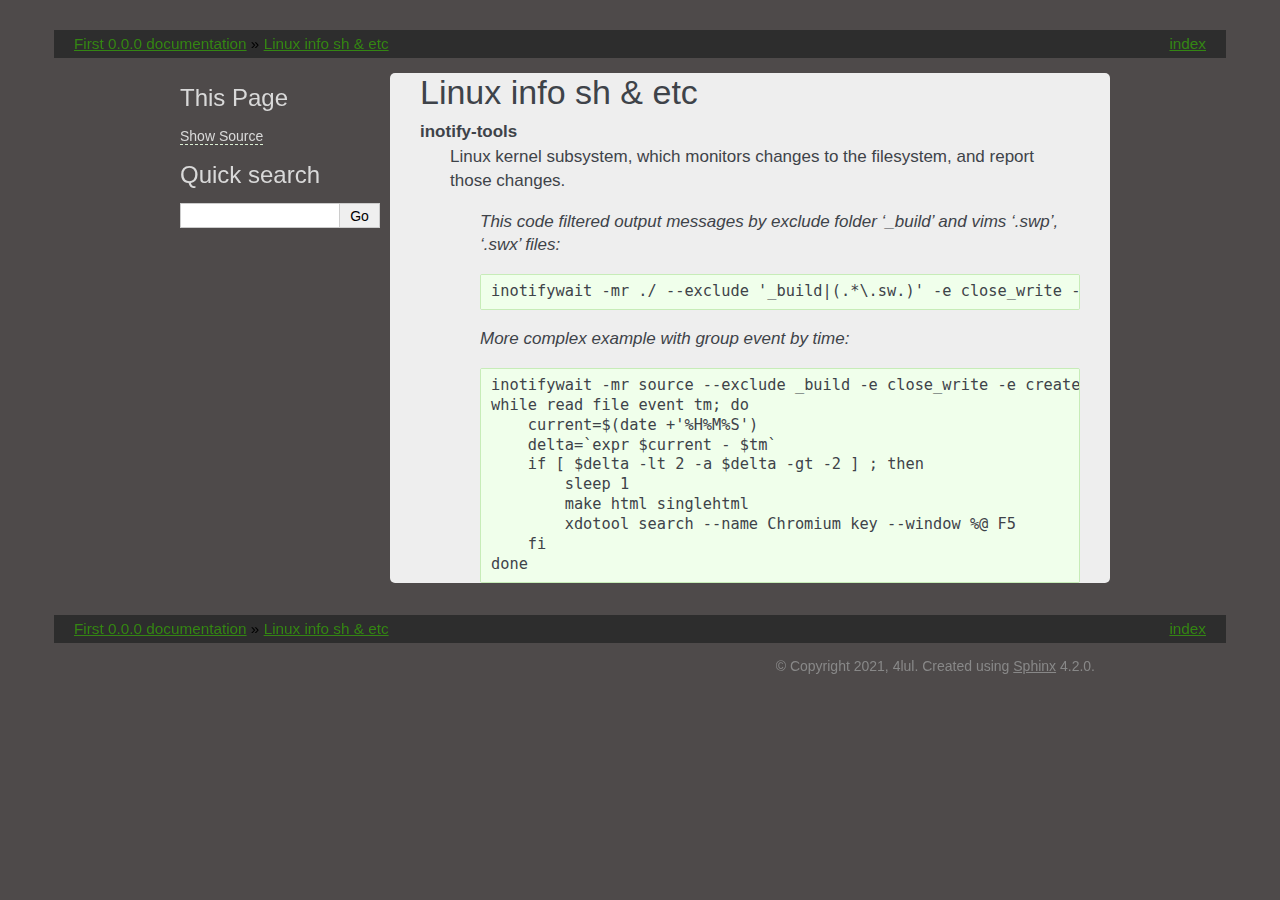
==== dict/sphinx/_build/html/index.html @ b0513037 "add sphinx for dict" ====
<!DOCTYPE html>

<html>
  <head>
    <meta charset="utf-8" />
    <meta name="viewport" content="width=device-width, initial-scale=1.0" /><meta name="generator" content="Docutils 0.17.1: http://docutils.sourceforge.net/" />

    <title>Linux info sh &amp; etc &#8212; First 0.0.0 documentation</title>
    <link rel="stylesheet" type="text/css" href="_static/pygments.css" />
    <link rel="stylesheet" type="text/css" href="_static/celery.css" />
    <link rel="stylesheet" type="text/css" href="_static/custom.css" />
    <script data-url_root="./" id="documentation_options" src="_static/documentation_options.js"></script>
    <script src="_static/jquery.js"></script>
    <script src="_static/underscore.js"></script>
    <script src="_static/doctools.js"></script>
    <link rel="index" title="Index" href="genindex.html" />
    <link rel="search" title="Search" href="search.html" /> 
  </head><body>
    <div class="related" role="navigation" aria-label="related navigation">
      <h3>Navigation</h3>
      <ul>
        <li class="right" style="margin-right: 10px">
          <a href="genindex.html" title="General Index"
             accesskey="I">index</a></li>
        <li class="nav-item nav-item-0"><a href="#">First 0.0.0 documentation</a> &#187;</li>
        <li class="nav-item nav-item-this"><a href="">Linux info sh &amp; etc</a></li> 
      </ul>
    </div>  

    <div class="document">
      <div class="documentwrapper">
        <div class="bodywrapper">
          <div class="body" role="main">
            
  <section id="linux-info-sh-etc">
<h1>Linux info sh &amp; etc<a class="headerlink" href="#linux-info-sh-etc" title="Permalink to this headline">¶</a></h1>
<dl>
<dt><strong>inotify-tools</strong></dt><dd><p>Linux kernel subsystem, which monitors changes to the filesystem, and report those changes.</p>
<blockquote>
<div><p><em>This code filtered output messages by exclude folder ‘_build’ and vims ‘.swp’, ‘.swx’ files:</em></p>
<div class="highlight-sh notranslate"><div class="highlight"><pre><span></span>inotifywait -mr ./ --exclude <span class="s1">&#39;_build|(.*\.sw.)&#39;</span> -e close_write -e create -e delete -e move
</pre></div>
</div>
<p><em>More complex example with group event by time:</em></p>
<div class="highlight-sh notranslate"><div class="highlight"><pre><span></span>inotifywait -mr <span class="nb">source</span> --exclude _build -e close_write -e create -e delete -e move --format <span class="s1">&#39;%w %e %T&#39;</span> --timefmt <span class="s1">&#39;%H%M%S&#39;</span> <span class="p">|</span>
<span class="k">while</span> <span class="nb">read</span> file event tm<span class="p">;</span> <span class="k">do</span>
    <span class="nv">current</span><span class="o">=</span><span class="k">$(</span>date +<span class="s1">&#39;%H%M%S&#39;</span><span class="k">)</span>
    <span class="nv">delta</span><span class="o">=</span><span class="sb">`</span>expr <span class="nv">$current</span> - <span class="nv">$tm</span><span class="sb">`</span>
    <span class="k">if</span> <span class="o">[</span> <span class="nv">$delta</span> -lt <span class="m">2</span> -a <span class="nv">$delta</span> -gt -2 <span class="o">]</span> <span class="p">;</span> <span class="k">then</span>
        sleep <span class="m">1</span>
        make html singlehtml
        xdotool search --name Chromium key --window %@ F5
    <span class="k">fi</span>
<span class="k">done</span>
</pre></div>
</div>
</div></blockquote>
</dd>
</dl>
</section>


            <div class="clearer"></div>
          </div>
        </div>
      </div>
      <div class="sphinxsidebar" role="navigation" aria-label="main navigation">
        <div class="sphinxsidebarwrapper">
  <div role="note" aria-label="source link">
    <h3>This Page</h3>
    <ul class="this-page-menu">
      <li><a href="_sources/index.rst.txt"
            rel="nofollow">Show Source</a></li>
    </ul>
   </div>
<div id="searchbox" style="display: none" role="search">
  <h3 id="searchlabel">Quick search</h3>
    <div class="searchformwrapper">
    <form class="search" action="search.html" method="get">
      <input type="text" name="q" aria-labelledby="searchlabel" autocomplete="off" autocorrect="off" autocapitalize="off" spellcheck="false"/>
      <input type="submit" value="Go" />
    </form>
    </div>
</div>
<script>$('#searchbox').show(0);</script>
        </div>
      </div>
      <div class="clearer"></div>
    </div>
    <div class="related" role="navigation" aria-label="related navigation">
      <h3>Navigation</h3>
      <ul>
        <li class="right" style="margin-right: 10px">
          <a href="genindex.html" title="General Index"
             >index</a></li>
        <li class="nav-item nav-item-0"><a href="#">First 0.0.0 documentation</a> &#187;</li>
        <li class="nav-item nav-item-this"><a href="">Linux info sh &amp; etc</a></li> 
      </ul>
    </div>
    <div class="footer" role="contentinfo">
        &#169; Copyright 2021, 4lul.
      Created using <a href="https://www.sphinx-doc.org/">Sphinx</a> 4.2.0.
    </div>
  </body>
</html>
---- dict/sphinx/_build/html/_static/pygments.css ----
pre { line-height: 125%; }
td.linenos .normal { color: inherit; background-color: transparent; padding-left: 5px; padding-right: 5px; }
span.linenos { color: inherit; background-color: transparent; padding-left: 5px; padding-right: 5px; }
td.linenos .special { color: #000000; background-color: #ffffc0; padding-left: 5px; padding-right: 5px; }
span.linenos.special { color: #000000; background-color: #ffffc0; padding-left: 5px; padding-right: 5px; }
.highlight .hll { background-color: #ffffcc }
.highlight { background: #ffffff; }
---- dict/sphinx/_build/html/_static/celery.css ----
/*
 * celery.css_t
 * ~~~~~~~~~~~~
 *
 * :copyright: Copyright 2010 by Armin Ronacher.
 * :license: BSD, see LICENSE for details.
 */







@import url("basic.css");

/* -- page layout ----------------------------------------------------------- */

body {
    font-family: Optima, Segoe, "Segoe UI", Candara, Calibri, Arial, sans-serif;
    font-size: 17px;
    background-color: white;
    color: #000;
    margin: 30px 0 0 0;
    padding: 0;
}

div.document {
    width: 940px;
    margin: 0 auto;
}

div.deck {
    font-size: 18px;
}

p.developmentversion {
    color: red;
}

div.related {
    width: 920px;
    padding: 5px 10px;
    background: #F2FCEE;
    margin: 15px auto 15px auto;
}

div.documentwrapper {
    float: left;
    width: 100%;
}

div.bodywrapper {
    margin: 0 0 0 220px;
}

div.sphinxsidebar {
    width: 220px;
}

hr {
    border: 1px solid #B1B4B6;
}

div.body {
    background-color: #ffffff;
    color: #3E4349;
    padding: 0 30px 0 30px;
}

img.celerylogo {
    padding: 0 0 10px 10px;
    float: right;
}

div.footer {
    width: 925px;
    margin: 10px auto 30px auto;
    padding-right: 15px;
    font-size: 14px;
    color: #888;
    text-align: right;
}

div.footer a {
    color: #888;
}

div.sphinxsidebar a {
    color: #444;
    text-decoration: none;
    border-bottom: 1px dashed #DCF0D5;
}

div.sphinxsidebar a:hover {
    border-bottom: 1px solid #999;
}

div.sphinxsidebar {
    font-size: 14px;
    line-height: 1.5;
}

div.sphinxsidebarwrapper {
    padding: 7px 10px;
}

div.sphinxsidebarwrapper p.logo {
    padding: 0 0 20px 0;
    margin: 0;
}

div.sphinxsidebar h3,
div.sphinxsidebar h4 {
    font-family: Futura, "Trebuchet MS", Arial, sans-serif;
    color: #444;
    font-size: 24px;
    font-weight: normal;
    margin: 0 0 5px 0;
    padding: 0;
}

div.sphinxsidebar h4 {
    font-size: 20px;
}

div.sphinxsidebar h3 a {
    color: #444;
}

div.sphinxsidebar p.logo a,
div.sphinxsidebar h3 a,
div.sphinxsidebar p.logo a:hover,
div.sphinxsidebar h3 a:hover {
    border: none;
}

div.sphinxsidebar p {
    color: #555;
    margin: 10px 0;
}

div.sphinxsidebar ul {
    margin: 10px 0;
    padding: 0;
    color: #000;
}

div.sphinxsidebar input {
    border: 1px solid #ccc;
    font-family: Optima, Segoe, "Segoe UI", Candara, Calibri, Arial, sans-serif;
    font-size: 1em;
}

/* -- body styles ----------------------------------------------------------- */

a {
    color: #348613;
    text-decoration: underline;
}

a:hover {
    color: #59B833;
    text-decoration: underline;
}

div.body h1,
div.body h2,
div.body h3,
div.body h4,
div.body h5,
div.body h6 {
    font-family: Futura, "Trebuchet MS", Arial, sans-serif;
    font-weight: normal;
    margin: 30px 0px 10px 0px;
    padding: 0;
}

div.body h1 { margin-top: 0; padding-top: 0; font-size: 200%; }
div.body h2 { font-size: 180%; }
div.body h3 { font-size: 150%; }
div.body h4 { font-size: 130%; }
div.body h5 { font-size: 100%; }
div.body h6 { font-size: 100%; }

div.body h1 a.toc-backref,
div.body h2 a.toc-backref,
div.body h3 a.toc-backref,
div.body h4 a.toc-backref,
div.body h5 a.toc-backref,
div.body h6 a.toc-backref {
    color: inherit!important;
    text-decoration: none;
}

a.headerlink {
    color: #ddd;
    padding: 0 4px;
    text-decoration: none;
}

a.headerlink:hover {
    color: #444;
    background: #eaeaea;
}

div.body p, div.body dd, div.body li {
    line-height: 1.4em;
}

div.admonition {
    background: #fafafa;
    margin: 20px -30px;
    padding: 10px 30px;
    border-top: 1px solid #ccc;
    border-bottom: 1px solid #ccc;
}

div.admonition p.admonition-title {
    font-family: Futura, "Trebuchet MS", Arial, sans-serif;
    font-weight: normal;
    font-size: 24px;
    margin: 0 0 10px 0;
    padding: 0;
    line-height: 1;
}

div.admonition p.last {
    margin-bottom: 0;
}

div.highlight{
    background-color: white;
}

dt:target, .highlight {
    background: #FAF3E8;
}

div.note {
    background-color: #eee;
    border: 1px solid #ccc;
}

div.seealso {
    background-color: #ffc;
    border: 1px solid #ff6;
}

div.topic {
    background-color: #eee;
}

div.warning {
    background-color: #ffe4e4;
    border: 1px solid #f66;
}

p.admonition-title {
    display: inline;
}

p.admonition-title:after {
    content: ":";
}

pre, tt {
    font-family: 'Consolas', 'Menlo', 'Deja Vu Sans Mono', 'Bitstream Vera Sans Mono', monospace;
    font-size: 0.9em;
}

img.screenshot {
}

tt.descname, tt.descclassname {
    font-size: 0.95em;
}

tt.descname {
    padding-right: 0.08em;
}

img.screenshot {
    -moz-box-shadow: 2px 2px 4px #eee;
    -webkit-box-shadow: 2px 2px 4px #eee;
    box-shadow: 2px 2px 4px #eee;
}

table.docutils {
    border: 1px solid #888;
    -moz-box-shadow: 2px 2px 4px #eee;
    -webkit-box-shadow: 2px 2px 4px #eee;
    box-shadow: 2px 2px 4px #eee;
}

table.docutils td, table.docutils th {
    border: 1px solid #888;
    padding: 0.25em 0.7em;
}

table.field-list, table.footnote {
    border: none;
    -moz-box-shadow: none;
    -webkit-box-shadow: none;
    box-shadow: none;
}

table.footnote {
    margin: 15px 0;
    width: 100%;
    border: 1px solid #eee;
    background: #fdfdfd;
    font-size: 0.9em;
}

table.footnote + table.footnote {
    margin-top: -15px;
    border-top: none;
}

table.field-list th {
    padding: 0 0.8em 0 0;
}

table.field-list td {
    padding: 0;
}

table.footnote td.label {
    width: 0px;
    padding: 0.3em 0 0.3em 0.5em;
}

table.footnote td {
    padding: 0.3em 0.5em;
}

dl {
    margin: 0;
    padding: 0;
}

dl dd {
    margin-left: 30px;
}

blockquote {
    margin: 0 0 0 30px;
    padding: 0;
}

ul {
    margin: 10px 0 10px 30px;
    padding: 0;
}

pre {
    background: #F0FFEB;
    padding: 7px 10px;
    margin: 15px 0;
    border: 1px solid #C7ECB8;
    border-radius: 2px;
    -moz-border-radius: 2px;
    -webkit-border-radius: 2px;
    line-height: 1.3em;
}

tt {
    background: #F0FFEB;
    color: #222;
    /* padding: 1px 2px; */
}

tt.xref, a tt {
    background: #F0FFEB;
    border-bottom: 1px solid white;
}

a.reference {
    text-decoration: none;
    border-bottom: 1px dashed #DCF0D5;
}

a.reference:hover {
    border-bottom: 1px solid #6D4100;
}

a.footnote-reference {
    text-decoration: none;
    font-size: 0.7em;
    vertical-align: top;
    border-bottom: 1px dashed #DCF0D5;
}

a.footnote-reference:hover {
    border-bottom: 1px solid #6D4100;
}

a:hover tt {
    background: #EEE;
}
---- dict/sphinx/_build/html/_static/custom.css ----
@import './celery.css';

div.sphinxsidebar,
div.sphinxsidebar h3,
div.sphinxsidebar h3 a,
div.sphinxsidebar h4,
div.sphinxsidebar h4 a,
div.sphinxsidebar a {
    color: #d9d9d9;
}
body {
    background-color: #4e4a4a;
}

div.body {
    background-color: #EEE;
    border: 3px;
    border-radius: 5px;
}

div.related {
    background: #2d2d2d;
    width: 90%;
}

div.highlight {
    border: 3px;
    border-radius: 5px;
}
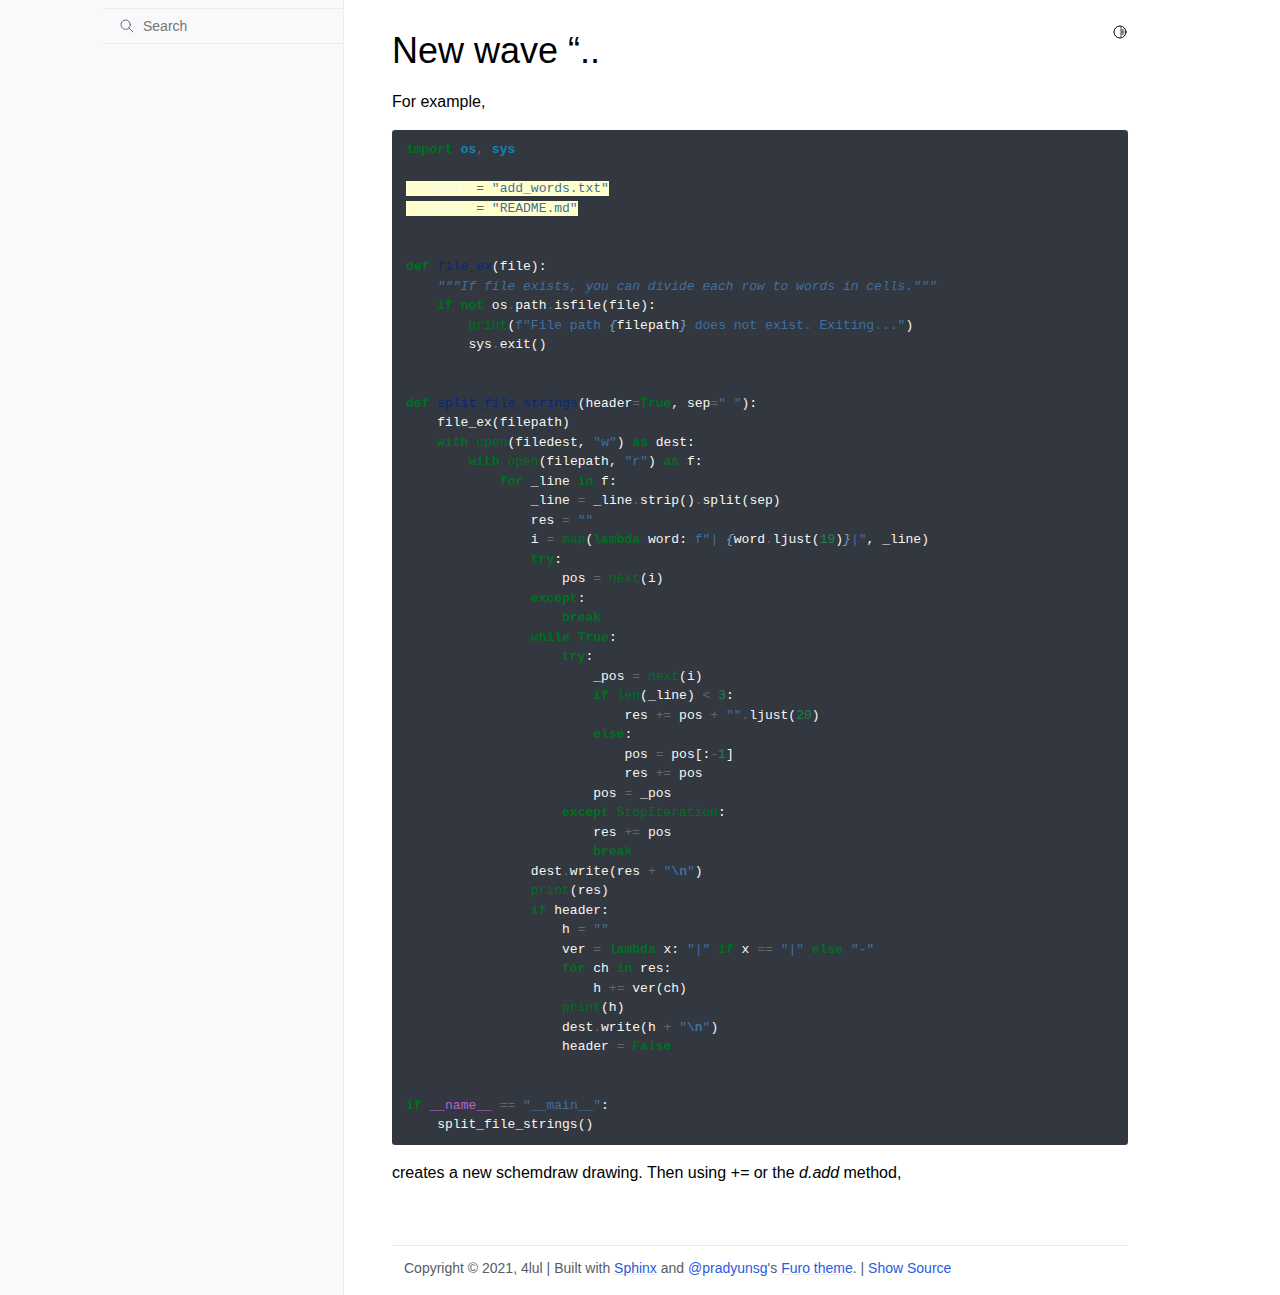
==== commit cd44683c: "shit2" ====
--- a/dict/sphinx/_build/html/index.html
+++ b/dict/sphinx/_build/html/index.html
@@ -1,106 +1,279 @@
-
-<!DOCTYPE html>
-
-<html>
-  <head>
-    <meta charset="utf-8" />
-    <meta name="viewport" content="width=device-width, initial-scale=1.0" /><meta name="generator" content="Docutils 0.17.1: http://docutils.sourceforge.net/" />
-
-    <title>Linux info sh &amp; etc &#8212; First 0.0.0 documentation</title>
-    <link rel="stylesheet" type="text/css" href="_static/pygments.css" />
-    <link rel="stylesheet" type="text/css" href="_static/celery.css" />
-    <link rel="stylesheet" type="text/css" href="_static/custom.css" />
-    <script data-url_root="./" id="documentation_options" src="_static/documentation_options.js"></script>
+<!doctype html>
+<html class="no-js">
+  <head><meta charset="utf-8"/>
+    <meta name="viewport" content="width=device-width,initial-scale=1"/>
+    <meta name="color-scheme" content="light dark"><meta name="generator" content="Docutils 0.17.1: http://docutils.sourceforge.net/" />
+<link rel="index" title="Index" href="genindex.html" /><link rel="search" title="Search" href="search.html" />
+
+    <meta name="generator" content="sphinx-4.2.0, furo 2021.10.09"/>
+        <title>backpack 0.0.1 documentation</title>
+      <link rel="stylesheet" type="text/css" href="_static/pygments.css" />
+    <link rel="stylesheet" type="text/css" href="_static/styles/furo.css?digest=0254c309f5cadf746f1a613e7677379ac9c8cdcd" />
+    <link rel="stylesheet" type="text/css" href="_static/styles/furo-extensions.css?digest=16fb25fabf47304eee183a5e9af80b1ba98259b1" />
+    <link rel="stylesheet" type="text/css" href="_static/custom1.css" />
+    
+    
+
+
+<style>
+  body {
+    --color-code-background: #eeffcc;
+  --color-code-foreground: black;
+  --font-stack: -apple-system,BlinkMacSystemFont,'Segoe UI',Helvetica,Arial,sans-serif,'Apple Color Emoji','Segoe UI Emoji';
+  --font-stack--monospace: ui-monospace,SFMono-Regular,SF Mono,Menlo,Consolas,Liberation Mono,monospace;
+  --color-code-background: #EEE;
+  --highlight-background-color: #EEE;
+  
+  }
+  body[data-theme="dark"] {
+    --color-code-background: #272822;
+  --color-code-foreground: #f8f8f2;
+  --font-stack: Georgia, serif;
+  --font-stack--monospace: monospace,Mono;
+  
+  }
+  @media (prefers-color-scheme: dark) {
+    body:not([data-theme="light"]) {
+      --color-code-background: #272822;
+  --color-code-foreground: #f8f8f2;
+  --font-stack: Georgia, serif;
+  --font-stack--monospace: monospace,Mono;
+  
+    }
+  }
+</style></head>
+  <body>
+    <script>
+      document.body.dataset.theme = localStorage.getItem("theme") || "auto";
+    </script>
+    
+<svg xmlns="http://www.w3.org/2000/svg" style="display: none;">
+  <symbol id="svg-toc" viewBox="0 0 24 24">
+    <title>Contents</title>
+    <svg xmlns="http://www.w3.org/2000/svg" width="24" height="24" viewBox="0 0 24 24" fill="none" stroke="currentColor"
+      stroke-width="1.5" stroke-linecap="round" stroke-linejoin="round">
+      <path stroke="none" d="M0 0h24v24H0z" />
+      <line x1="4" y1="6" x2="20" y2="6" />
+      <line x1="10" y1="12" x2="20" y2="12" />
+      <line x1="6" y1="18" x2="20" y2="18" />
+    </svg>
+  </symbol>
+  <symbol id="svg-menu" viewBox="0 0 24 24">
+    <title>Menu</title>
+    <svg xmlns="http://www.w3.org/2000/svg" width="24" height="24" viewBox="0 0 24 24" fill="none" stroke="currentColor"
+      stroke-width="2" stroke-linecap="round" stroke-linejoin="round" class="feather-menu">
+      <line x1="3" y1="12" x2="21" y2="12"></line>
+      <line x1="3" y1="6" x2="21" y2="6"></line>
+      <line x1="3" y1="18" x2="21" y2="18"></line>
+    </svg>
+  </symbol>
+  <symbol id="svg-arrow-right" viewBox="0 0 24 24">
+    <title>Expand</title>
+    <svg xmlns="http://www.w3.org/2000/svg" width="24" height="24" viewBox="0 0 24 24" fill="none" stroke="currentColor"
+      stroke-width="2" stroke-linecap="round" stroke-linejoin="round" class="feather-chevron-right">
+      <polyline points="9 18 15 12 9 6"></polyline>
+    </svg>
+  </symbol>
+  <symbol id="svg-sun" viewBox="0 0 24 24">
+    <title>Light mode</title>
+    <svg xmlns="http://www.w3.org/2000/svg" width="24" height="24" viewBox="0 0 24 24" fill="none" stroke="currentColor"
+      stroke-width="1.5" stroke-linecap="round" stroke-linejoin="round" class="feather-sun">
+      <circle cx="12" cy="12" r="5"></circle>
+      <line x1="12" y1="1" x2="12" y2="3"></line>
+      <line x1="12" y1="21" x2="12" y2="23"></line>
+      <line x1="4.22" y1="4.22" x2="5.64" y2="5.64"></line>
+      <line x1="18.36" y1="18.36" x2="19.78" y2="19.78"></line>
+      <line x1="1" y1="12" x2="3" y2="12"></line>
+      <line x1="21" y1="12" x2="23" y2="12"></line>
+      <line x1="4.22" y1="19.78" x2="5.64" y2="18.36"></line>
+      <line x1="18.36" y1="5.64" x2="19.78" y2="4.22"></line>
+    </svg>
+  </symbol>
+  <symbol id="svg-moon" viewBox="0 0 24 24">
+    <title>Dark mode</title>
+    <svg xmlns="http://www.w3.org/2000/svg" width="24" height="24" viewBox="0 0 24 24" fill="none" stroke="currentColor"
+      stroke-width="1.5" stroke-linecap="round" stroke-linejoin="round" class="icon-tabler-moon">
+      <path stroke="none" d="M0 0h24v24H0z" fill="none" />
+      <path d="M12 3c.132 0 .263 0 .393 0a7.5 7.5 0 0 0 7.92 12.446a9 9 0 1 1 -8.313 -12.454z" />
+    </svg>
+  </symbol>
+  <symbol id="svg-sun-half" viewBox="0 0 24 24">
+    <title>Auto light/dark mode</title>
+    <svg xmlns="http://www.w3.org/2000/svg" width="24" height="24" viewBox="0 0 24 24" fill="none" stroke="currentColor"
+      stroke-width="1.5" stroke-linecap="round" stroke-linejoin="round" class="icon-tabler-shadow">
+      <path stroke="none" d="M0 0h24v24H0z" fill="none"/>
+      <circle cx="12" cy="12" r="9" />
+      <path d="M13 12h5" />
+      <path d="M13 15h4" />
+      <path d="M13 18h1" />
+      <path d="M13 9h4" />
+      <path d="M13 6h1" />
+    </svg>
+  </symbol>
+</svg>
+
+<input type="checkbox" class="sidebar-toggle" name="__navigation" id="__navigation">
+<input type="checkbox" class="sidebar-toggle" name="__toc" id="__toc">
+<label class="overlay sidebar-overlay" for="__navigation">
+  <div class="visually-hidden">Hide navigation sidebar</div>
+</label>
+<label class="overlay toc-overlay" for="__toc">
+  <div class="visually-hidden">Hide table of contents sidebar</div>
+</label>
+
+
+
+<div class="page">
+  <header class="mobile-header">
+    <div class="header-left">
+      <label class="nav-overlay-icon" for="__navigation">
+        <div class="visually-hidden">Toggle site navigation sidebar</div>
+        <i class="icon"><svg><use href="#svg-menu"></use></svg></i>
+      </label>
+    </div>
+    <div class="header-center">
+      <a href="#"><div class="brand">backpack 0.0.1 documentation</div></a>
+    </div>
+    <div class="header-right">
+      <div class="theme-toggle-container theme-toggle-header">
+        <button class="theme-toggle">
+          <div class="visually-hidden">Toggle Light / Dark / Auto color theme</div>
+          <svg class="theme-icon-when-auto"><use href="#svg-sun-half"></use></svg>
+          <svg class="theme-icon-when-dark"><use href="#svg-moon"></use></svg>
+          <svg class="theme-icon-when-light"><use href="#svg-sun"></use></svg>
+        </button>
+      </div>
+      <label class="toc-overlay-icon toc-header-icon no-toc" for="__toc">
+        <div class="visually-hidden">Toggle table of contents sidebar</div>
+        <i class="icon"><svg><use href="#svg-toc"></use></svg></i>
+      </label>
+    </div>
+  </header>
+  <aside class="sidebar-drawer">
+    <div class="sidebar-container">
+      
+      <div class="sidebar-sticky"><div class="sidebar-scroll"><form class="sidebar-search-container" method="get" action="search.html" role="search">
+  <input class="sidebar-search" placeholder=Search name="q" aria-label="Search">
+  <input type="hidden" name="check_keywords" value="yes">
+  <input type="hidden" name="area" value="default">
+</form>
+<div id="searchbox"></div><div class="sidebar-tree">
+  
+</div></div>
+      </div>
+      
+    </div>
+  </aside>
+  <div class="main">
+    <div class="content">
+      <div class="article-container">
+        <div class="content-icon-container">
+          <div class="theme-toggle-container theme-toggle-content">
+            <button class="theme-toggle">
+              <div class="visually-hidden">Toggle Light / Dark / Auto color theme</div>
+              <svg class="theme-icon-when-auto"><use href="#svg-sun-half"></use></svg>
+              <svg class="theme-icon-when-dark"><use href="#svg-moon"></use></svg>
+              <svg class="theme-icon-when-light"><use href="#svg-sun"></use></svg>
+            </button>
+          </div>
+          <label class="toc-overlay-icon toc-content-icon no-toc" for="__toc">
+            <div class="visually-hidden">Toggle table of contents sidebar</div>
+            <i class="icon"><svg><use href="#svg-toc"></use></svg></i>
+          </label>
+        </div>
+        <article role="main">
+          <section id="new-wave">
+<h1>New wave “..<a class="headerlink" href="#new-wave" title="Permalink to this headline">¶</a></h1>
+<p>For example,</p>
+<div class="highlight-python notranslate"><div class="highlight"><pre><span></span><span class="kn">import</span> <span class="nn">os</span><span class="o">,</span> <span class="nn">sys</span>
+
+<span class="hll"><span class="n">filepath</span> <span class="o">=</span> <span class="s2">"add_words.txt"</span>
+</span><span class="hll"><span class="n">filedest</span> <span class="o">=</span> <span class="s2">"README.md"</span>
+</span>
+
+<span class="k">def</span> <span class="nf">file_ex</span><span class="p">(</span><span class="n">file</span><span class="p">):</span>
+    <span class="sd">"""If file exists, you can divide each row to words in cells."""</span>
+    <span class="k">if</span> <span class="ow">not</span> <span class="n">os</span><span class="o">.</span><span class="n">path</span><span class="o">.</span><span class="n">isfile</span><span class="p">(</span><span class="n">file</span><span class="p">):</span>
+        <span class="nb">print</span><span class="p">(</span><span class="sa">f</span><span class="s2">"File path </span><span class="si">{</span><span class="n">filepath</span><span class="si">}</span><span class="s2"> does not exist. Exiting..."</span><span class="p">)</span>
+        <span class="n">sys</span><span class="o">.</span><span class="n">exit</span><span class="p">()</span>
+
+
+<span class="k">def</span> <span class="nf">split_file_strings</span><span class="p">(</span><span class="n">header</span><span class="o">=</span><span class="kc">True</span><span class="p">,</span> <span class="n">sep</span><span class="o">=</span><span class="s2">" "</span><span class="p">):</span>
+    <span class="n">file_ex</span><span class="p">(</span><span class="n">filepath</span><span class="p">)</span>
+    <span class="k">with</span> <span class="nb">open</span><span class="p">(</span><span class="n">filedest</span><span class="p">,</span> <span class="s2">"w"</span><span class="p">)</span> <span class="k">as</span> <span class="n">dest</span><span class="p">:</span>
+        <span class="k">with</span> <span class="nb">open</span><span class="p">(</span><span class="n">filepath</span><span class="p">,</span> <span class="s2">"r"</span><span class="p">)</span> <span class="k">as</span> <span class="n">f</span><span class="p">:</span>
+            <span class="k">for</span> <span class="n">_line</span> <span class="ow">in</span> <span class="n">f</span><span class="p">:</span>
+                <span class="n">_line</span> <span class="o">=</span> <span class="n">_line</span><span class="o">.</span><span class="n">strip</span><span class="p">()</span><span class="o">.</span><span class="n">split</span><span class="p">(</span><span class="n">sep</span><span class="p">)</span>
+                <span class="n">res</span> <span class="o">=</span> <span class="s2">""</span>
+                <span class="n">i</span> <span class="o">=</span> <span class="nb">map</span><span class="p">(</span><span class="k">lambda</span> <span class="n">word</span><span class="p">:</span> <span class="sa">f</span><span class="s2">"| </span><span class="si">{</span><span class="n">word</span><span class="o">.</span><span class="n">ljust</span><span class="p">(</span><span class="mi">19</span><span class="p">)</span><span class="si">}</span><span class="s2">|"</span><span class="p">,</span> <span class="n">_line</span><span class="p">)</span>
+                <span class="k">try</span><span class="p">:</span>
+                    <span class="n">pos</span> <span class="o">=</span> <span class="nb">next</span><span class="p">(</span><span class="n">i</span><span class="p">)</span>
+                <span class="k">except</span><span class="p">:</span>
+                    <span class="k">break</span>
+                <span class="k">while</span> <span class="kc">True</span><span class="p">:</span>
+                    <span class="k">try</span><span class="p">:</span>
+                        <span class="n">_pos</span> <span class="o">=</span> <span class="nb">next</span><span class="p">(</span><span class="n">i</span><span class="p">)</span>
+                        <span class="k">if</span> <span class="nb">len</span><span class="p">(</span><span class="n">_line</span><span class="p">)</span> <span class="o">&lt;</span> <span class="mi">3</span><span class="p">:</span>
+                            <span class="n">res</span> <span class="o">+=</span> <span class="n">pos</span> <span class="o">+</span> <span class="s2">""</span><span class="o">.</span><span class="n">ljust</span><span class="p">(</span><span class="mi">20</span><span class="p">)</span>
+                        <span class="k">else</span><span class="p">:</span>
+                            <span class="n">pos</span> <span class="o">=</span> <span class="n">pos</span><span class="p">[:</span><span class="o">-</span><span class="mi">1</span><span class="p">]</span>
+                            <span class="n">res</span> <span class="o">+=</span> <span class="n">pos</span>
+                        <span class="n">pos</span> <span class="o">=</span> <span class="n">_pos</span>
+                    <span class="k">except</span> <span class="ne">StopIteration</span><span class="p">:</span>
+                        <span class="n">res</span> <span class="o">+=</span> <span class="n">pos</span>
+                        <span class="k">break</span>
+                <span class="n">dest</span><span class="o">.</span><span class="n">write</span><span class="p">(</span><span class="n">res</span> <span class="o">+</span> <span class="s2">"</span><span class="se">\n</span><span class="s2">"</span><span class="p">)</span>
+                <span class="nb">print</span><span class="p">(</span><span class="n">res</span><span class="p">)</span>
+                <span class="k">if</span> <span class="n">header</span><span class="p">:</span>
+                    <span class="n">h</span> <span class="o">=</span> <span class="s2">""</span>
+                    <span class="n">ver</span> <span class="o">=</span> <span class="k">lambda</span> <span class="n">x</span><span class="p">:</span> <span class="s2">"|"</span> <span class="k">if</span> <span class="n">x</span> <span class="o">==</span> <span class="s2">"|"</span> <span class="k">else</span> <span class="s2">"-"</span>
+                    <span class="k">for</span> <span class="n">ch</span> <span class="ow">in</span> <span class="n">res</span><span class="p">:</span>
+                        <span class="n">h</span> <span class="o">+=</span> <span class="n">ver</span><span class="p">(</span><span class="n">ch</span><span class="p">)</span>
+                    <span class="nb">print</span><span class="p">(</span><span class="n">h</span><span class="p">)</span>
+                    <span class="n">dest</span><span class="o">.</span><span class="n">write</span><span class="p">(</span><span class="n">h</span> <span class="o">+</span> <span class="s2">"</span><span class="se">\n</span><span class="s2">"</span><span class="p">)</span>
+                    <span class="n">header</span> <span class="o">=</span> <span class="kc">False</span>
+
+
+<span class="k">if</span> <span class="vm">__name__</span> <span class="o">==</span> <span class="s2">"__main__"</span><span class="p">:</span>
+    <span class="n">split_file_strings</span><span class="p">()</span>
+</pre></div>
+</div>
+<p>creates a new schemdraw drawing. Then using <cite>+=</cite> or the <cite>d.add</cite> method,</p>
+</section>
+
+        </article>
+      </div>
+      <footer>
+        
+        <div class="related-pages">
+          
+          
+        </div>
+
+        <div class="related-information">
+              Copyright &#169; 2021, 4lul |
+            Built with <a href="https://www.sphinx-doc.org/">Sphinx</a>
+              and
+              <a class="muted-link" href="https://pradyunsg.me">@pradyunsg</a>'s
+              <a href="https://github.com/pradyunsg/furo">Furo theme</a>. |
+            <a class="muted-link" href="_sources/index.rst.txt"
+               rel="nofollow">
+              Show Source
+            </a>
+        </div>
+        
+      </footer>
+    </div>
+    <aside class="toc-drawer no-toc">
+      
+      
+      
+    </aside>
+  </div>
+</div><script data-url_root="./" id="documentation_options" src="_static/documentation_options.js"></script>
     <script src="_static/jquery.js"></script>
     <script src="_static/underscore.js"></script>
     <script src="_static/doctools.js"></script>
-    <link rel="index" title="Index" href="genindex.html" />
-    <link rel="search" title="Search" href="search.html" /> 
-  </head><body>
-    <div class="related" role="navigation" aria-label="related navigation">
-      <h3>Navigation</h3>
-      <ul>
-        <li class="right" style="margin-right: 10px">
-          <a href="genindex.html" title="General Index"
-             accesskey="I">index</a></li>
-        <li class="nav-item nav-item-0"><a href="#">First 0.0.0 documentation</a> &#187;</li>
-        <li class="nav-item nav-item-this"><a href="">Linux info sh &amp; etc</a></li> 
-      </ul>
-    </div>  
-
-    <div class="document">
-      <div class="documentwrapper">
-        <div class="bodywrapper">
-          <div class="body" role="main">
-            
-  <section id="linux-info-sh-etc">
-<h1>Linux info sh &amp; etc<a class="headerlink" href="#linux-info-sh-etc" title="Permalink to this headline">¶</a></h1>
-<dl>
-<dt><strong>inotify-tools</strong></dt><dd><p>Linux kernel subsystem, which monitors changes to the filesystem, and report those changes.</p>
-<blockquote>
-<div><p><em>This code filtered output messages by exclude folder ‘_build’ and vims ‘.swp’, ‘.swx’ files:</em></p>
-<div class="highlight-sh notranslate"><div class="highlight"><pre><span></span>inotifywait -mr ./ --exclude <span class="s1">&#39;_build|(.*\.sw.)&#39;</span> -e close_write -e create -e delete -e move
-</pre></div>
-</div>
-<p><em>More complex example with group event by time:</em></p>
-<div class="highlight-sh notranslate"><div class="highlight"><pre><span></span>inotifywait -mr <span class="nb">source</span> --exclude _build -e close_write -e create -e delete -e move --format <span class="s1">&#39;%w %e %T&#39;</span> --timefmt <span class="s1">&#39;%H%M%S&#39;</span> <span class="p">|</span>
-<span class="k">while</span> <span class="nb">read</span> file event tm<span class="p">;</span> <span class="k">do</span>
-    <span class="nv">current</span><span class="o">=</span><span class="k">$(</span>date +<span class="s1">&#39;%H%M%S&#39;</span><span class="k">)</span>
-    <span class="nv">delta</span><span class="o">=</span><span class="sb">`</span>expr <span class="nv">$current</span> - <span class="nv">$tm</span><span class="sb">`</span>
-    <span class="k">if</span> <span class="o">[</span> <span class="nv">$delta</span> -lt <span class="m">2</span> -a <span class="nv">$delta</span> -gt -2 <span class="o">]</span> <span class="p">;</span> <span class="k">then</span>
-        sleep <span class="m">1</span>
-        make html singlehtml
-        xdotool search --name Chromium key --window %@ F5
-    <span class="k">fi</span>
-<span class="k">done</span>
-</pre></div>
-</div>
-</div></blockquote>
-</dd>
-</dl>
-</section>
-
-
-            <div class="clearer"></div>
-          </div>
-        </div>
-      </div>
-      <div class="sphinxsidebar" role="navigation" aria-label="main navigation">
-        <div class="sphinxsidebarwrapper">
-  <div role="note" aria-label="source link">
-    <h3>This Page</h3>
-    <ul class="this-page-menu">
-      <li><a href="_sources/index.rst.txt"
-            rel="nofollow">Show Source</a></li>
-    </ul>
-   </div>
-<div id="searchbox" style="display: none" role="search">
-  <h3 id="searchlabel">Quick search</h3>
-    <div class="searchformwrapper">
-    <form class="search" action="search.html" method="get">
-      <input type="text" name="q" aria-labelledby="searchlabel" autocomplete="off" autocorrect="off" autocapitalize="off" spellcheck="false"/>
-      <input type="submit" value="Go" />
-    </form>
-    </div>
-</div>
-<script>$('#searchbox').show(0);</script>
-        </div>
-      </div>
-      <div class="clearer"></div>
-    </div>
-    <div class="related" role="navigation" aria-label="related navigation">
-      <h3>Navigation</h3>
-      <ul>
-        <li class="right" style="margin-right: 10px">
-          <a href="genindex.html" title="General Index"
-             >index</a></li>
-        <li class="nav-item nav-item-0"><a href="#">First 0.0.0 documentation</a> &#187;</li>
-        <li class="nav-item nav-item-this"><a href="">Linux info sh &amp; etc</a></li> 
-      </ul>
-    </div>
-    <div class="footer" role="contentinfo">
-        &#169; Copyright 2021, 4lul.
-      Created using <a href="https://www.sphinx-doc.org/">Sphinx</a> 4.2.0.
-    </div>
-  </body>
+    <script src="_static/scripts/main.js"></script>
+    </body>
 </html>--- a/dict/sphinx/_build/html/_static/pygments.css
+++ b/dict/sphinx/_build/html/_static/pygments.css
@@ -1,7 +1,231 @@
-pre { line-height: 125%; }
+
+            pre { line-height: 125%; }
 td.linenos .normal { color: inherit; background-color: transparent; padding-left: 5px; padding-right: 5px; }
 span.linenos { color: inherit; background-color: transparent; padding-left: 5px; padding-right: 5px; }
 td.linenos .special { color: #000000; background-color: #ffffc0; padding-left: 5px; padding-right: 5px; }
 span.linenos.special { color: #000000; background-color: #ffffc0; padding-left: 5px; padding-right: 5px; }
 .highlight .hll { background-color: #ffffcc }
-.highlight { background: #ffffff; }+.highlight { background: #eeffcc; }
+.highlight .c { color: #408090; font-style: italic } /* Comment */
+.highlight .err { border: 1px solid #FF0000 } /* Error */
+.highlight .k { color: #007020; font-weight: bold } /* Keyword */
+.highlight .o { color: #666666 } /* Operator */
+.highlight .ch { color: #408090; font-style: italic } /* Comment.Hashbang */
+.highlight .cm { color: #408090; font-style: italic } /* Comment.Multiline */
+.highlight .cp { color: #007020 } /* Comment.Preproc */
+.highlight .cpf { color: #408090; font-style: italic } /* Comment.PreprocFile */
+.highlight .c1 { color: #408090; font-style: italic } /* Comment.Single */
+.highlight .cs { color: #408090; background-color: #fff0f0 } /* Comment.Special */
+.highlight .gd { color: #A00000 } /* Generic.Deleted */
+.highlight .ge { font-style: italic } /* Generic.Emph */
+.highlight .gr { color: #FF0000 } /* Generic.Error */
+.highlight .gh { color: #000080; font-weight: bold } /* Generic.Heading */
+.highlight .gi { color: #00A000 } /* Generic.Inserted */
+.highlight .go { color: #333333 } /* Generic.Output */
+.highlight .gp { color: #c65d09; font-weight: bold } /* Generic.Prompt */
+.highlight .gs { font-weight: bold } /* Generic.Strong */
+.highlight .gu { color: #800080; font-weight: bold } /* Generic.Subheading */
+.highlight .gt { color: #0044DD } /* Generic.Traceback */
+.highlight .kc { color: #007020; font-weight: bold } /* Keyword.Constant */
+.highlight .kd { color: #007020; font-weight: bold } /* Keyword.Declaration */
+.highlight .kn { color: #007020; font-weight: bold } /* Keyword.Namespace */
+.highlight .kp { color: #007020 } /* Keyword.Pseudo */
+.highlight .kr { color: #007020; font-weight: bold } /* Keyword.Reserved */
+.highlight .kt { color: #902000 } /* Keyword.Type */
+.highlight .m { color: #208050 } /* Literal.Number */
+.highlight .s { color: #4070a0 } /* Literal.String */
+.highlight .na { color: #4070a0 } /* Name.Attribute */
+.highlight .nb { color: #007020 } /* Name.Builtin */
+.highlight .nc { color: #0e84b5; font-weight: bold } /* Name.Class */
+.highlight .no { color: #60add5 } /* Name.Constant */
+.highlight .nd { color: #555555; font-weight: bold } /* Name.Decorator */
+.highlight .ni { color: #d55537; font-weight: bold } /* Name.Entity */
+.highlight .ne { color: #007020 } /* Name.Exception */
+.highlight .nf { color: #06287e } /* Name.Function */
+.highlight .nl { color: #002070; font-weight: bold } /* Name.Label */
+.highlight .nn { color: #0e84b5; font-weight: bold } /* Name.Namespace */
+.highlight .nt { color: #062873; font-weight: bold } /* Name.Tag */
+.highlight .nv { color: #bb60d5 } /* Name.Variable */
+.highlight .ow { color: #007020; font-weight: bold } /* Operator.Word */
+.highlight .w { color: #bbbbbb } /* Text.Whitespace */
+.highlight .mb { color: #208050 } /* Literal.Number.Bin */
+.highlight .mf { color: #208050 } /* Literal.Number.Float */
+.highlight .mh { color: #208050 } /* Literal.Number.Hex */
+.highlight .mi { color: #208050 } /* Literal.Number.Integer */
+.highlight .mo { color: #208050 } /* Literal.Number.Oct */
+.highlight .sa { color: #4070a0 } /* Literal.String.Affix */
+.highlight .sb { color: #4070a0 } /* Literal.String.Backtick */
+.highlight .sc { color: #4070a0 } /* Literal.String.Char */
+.highlight .dl { color: #4070a0 } /* Literal.String.Delimiter */
+.highlight .sd { color: #4070a0; font-style: italic } /* Literal.String.Doc */
+.highlight .s2 { color: #4070a0 } /* Literal.String.Double */
+.highlight .se { color: #4070a0; font-weight: bold } /* Literal.String.Escape */
+.highlight .sh { color: #4070a0 } /* Literal.String.Heredoc */
+.highlight .si { color: #70a0d0; font-style: italic } /* Literal.String.Interpol */
+.highlight .sx { color: #c65d09 } /* Literal.String.Other */
+.highlight .sr { color: #235388 } /* Literal.String.Regex */
+.highlight .s1 { color: #4070a0 } /* Literal.String.Single */
+.highlight .ss { color: #517918 } /* Literal.String.Symbol */
+.highlight .bp { color: #007020 } /* Name.Builtin.Pseudo */
+.highlight .fm { color: #06287e } /* Name.Function.Magic */
+.highlight .vc { color: #bb60d5 } /* Name.Variable.Class */
+.highlight .vg { color: #bb60d5 } /* Name.Variable.Global */
+.highlight .vi { color: #bb60d5 } /* Name.Variable.Instance */
+.highlight .vm { color: #bb60d5 } /* Name.Variable.Magic */
+.highlight .il { color: #208050 } /* Literal.Number.Integer.Long */
+            pre { line-height: 125%; }
+td.linenos .normal { color: inherit; background-color: transparent; padding-left: 5px; padding-right: 5px; }
+span.linenos { color: inherit; background-color: transparent; padding-left: 5px; padding-right: 5px; }
+td.linenos .special { color: #000000; background-color: #ffffc0; padding-left: 5px; padding-right: 5px; }
+span.linenos.special { color: #000000; background-color: #ffffc0; padding-left: 5px; padding-right: 5px; }
+body[data-theme="dark"] .highlight .hll { background-color: #49483e }
+body[data-theme="dark"] .highlight { background: #272822; color: #f8f8f2 }
+body[data-theme="dark"] .highlight .c { color: #75715e } /* Comment */
+body[data-theme="dark"] .highlight .err { color: #960050; background-color: #1e0010 } /* Error */
+body[data-theme="dark"] .highlight .k { color: #66d9ef } /* Keyword */
+body[data-theme="dark"] .highlight .l { color: #ae81ff } /* Literal */
+body[data-theme="dark"] .highlight .n { color: #f8f8f2 } /* Name */
+body[data-theme="dark"] .highlight .o { color: #f92672 } /* Operator */
+body[data-theme="dark"] .highlight .p { color: #f8f8f2 } /* Punctuation */
+body[data-theme="dark"] .highlight .ch { color: #75715e } /* Comment.Hashbang */
+body[data-theme="dark"] .highlight .cm { color: #75715e } /* Comment.Multiline */
+body[data-theme="dark"] .highlight .cp { color: #75715e } /* Comment.Preproc */
+body[data-theme="dark"] .highlight .cpf { color: #75715e } /* Comment.PreprocFile */
+body[data-theme="dark"] .highlight .c1 { color: #75715e } /* Comment.Single */
+body[data-theme="dark"] .highlight .cs { color: #75715e } /* Comment.Special */
+body[data-theme="dark"] .highlight .gd { color: #f92672 } /* Generic.Deleted */
+body[data-theme="dark"] .highlight .ge { font-style: italic } /* Generic.Emph */
+body[data-theme="dark"] .highlight .gi { color: #a6e22e } /* Generic.Inserted */
+body[data-theme="dark"] .highlight .go { color: #66d9ef } /* Generic.Output */
+body[data-theme="dark"] .highlight .gp { color: #f92672; font-weight: bold } /* Generic.Prompt */
+body[data-theme="dark"] .highlight .gs { font-weight: bold } /* Generic.Strong */
+body[data-theme="dark"] .highlight .gu { color: #75715e } /* Generic.Subheading */
+body[data-theme="dark"] .highlight .kc { color: #66d9ef } /* Keyword.Constant */
+body[data-theme="dark"] .highlight .kd { color: #66d9ef } /* Keyword.Declaration */
+body[data-theme="dark"] .highlight .kn { color: #f92672 } /* Keyword.Namespace */
+body[data-theme="dark"] .highlight .kp { color: #66d9ef } /* Keyword.Pseudo */
+body[data-theme="dark"] .highlight .kr { color: #66d9ef } /* Keyword.Reserved */
+body[data-theme="dark"] .highlight .kt { color: #66d9ef } /* Keyword.Type */
+body[data-theme="dark"] .highlight .ld { color: #e6db74 } /* Literal.Date */
+body[data-theme="dark"] .highlight .m { color: #ae81ff } /* Literal.Number */
+body[data-theme="dark"] .highlight .s { color: #e6db74 } /* Literal.String */
+body[data-theme="dark"] .highlight .na { color: #a6e22e } /* Name.Attribute */
+body[data-theme="dark"] .highlight .nb { color: #f8f8f2 } /* Name.Builtin */
+body[data-theme="dark"] .highlight .nc { color: #a6e22e } /* Name.Class */
+body[data-theme="dark"] .highlight .no { color: #66d9ef } /* Name.Constant */
+body[data-theme="dark"] .highlight .nd { color: #a6e22e } /* Name.Decorator */
+body[data-theme="dark"] .highlight .ni { color: #f8f8f2 } /* Name.Entity */
+body[data-theme="dark"] .highlight .ne { color: #a6e22e } /* Name.Exception */
+body[data-theme="dark"] .highlight .nf { color: #a6e22e } /* Name.Function */
+body[data-theme="dark"] .highlight .nl { color: #f8f8f2 } /* Name.Label */
+body[data-theme="dark"] .highlight .nn { color: #f8f8f2 } /* Name.Namespace */
+body[data-theme="dark"] .highlight .nx { color: #a6e22e } /* Name.Other */
+body[data-theme="dark"] .highlight .py { color: #f8f8f2 } /* Name.Property */
+body[data-theme="dark"] .highlight .nt { color: #f92672 } /* Name.Tag */
+body[data-theme="dark"] .highlight .nv { color: #f8f8f2 } /* Name.Variable */
+body[data-theme="dark"] .highlight .ow { color: #f92672 } /* Operator.Word */
+body[data-theme="dark"] .highlight .w { color: #f8f8f2 } /* Text.Whitespace */
+body[data-theme="dark"] .highlight .mb { color: #ae81ff } /* Literal.Number.Bin */
+body[data-theme="dark"] .highlight .mf { color: #ae81ff } /* Literal.Number.Float */
+body[data-theme="dark"] .highlight .mh { color: #ae81ff } /* Literal.Number.Hex */
+body[data-theme="dark"] .highlight .mi { color: #ae81ff } /* Literal.Number.Integer */
+body[data-theme="dark"] .highlight .mo { color: #ae81ff } /* Literal.Number.Oct */
+body[data-theme="dark"] .highlight .sa { color: #e6db74 } /* Literal.String.Affix */
+body[data-theme="dark"] .highlight .sb { color: #e6db74 } /* Literal.String.Backtick */
+body[data-theme="dark"] .highlight .sc { color: #e6db74 } /* Literal.String.Char */
+body[data-theme="dark"] .highlight .dl { color: #e6db74 } /* Literal.String.Delimiter */
+body[data-theme="dark"] .highlight .sd { color: #e6db74 } /* Literal.String.Doc */
+body[data-theme="dark"] .highlight .s2 { color: #e6db74 } /* Literal.String.Double */
+body[data-theme="dark"] .highlight .se { color: #ae81ff } /* Literal.String.Escape */
+body[data-theme="dark"] .highlight .sh { color: #e6db74 } /* Literal.String.Heredoc */
+body[data-theme="dark"] .highlight .si { color: #e6db74 } /* Literal.String.Interpol */
+body[data-theme="dark"] .highlight .sx { color: #e6db74 } /* Literal.String.Other */
+body[data-theme="dark"] .highlight .sr { color: #e6db74 } /* Literal.String.Regex */
+body[data-theme="dark"] .highlight .s1 { color: #e6db74 } /* Literal.String.Single */
+body[data-theme="dark"] .highlight .ss { color: #e6db74 } /* Literal.String.Symbol */
+body[data-theme="dark"] .highlight .bp { color: #f8f8f2 } /* Name.Builtin.Pseudo */
+body[data-theme="dark"] .highlight .fm { color: #a6e22e } /* Name.Function.Magic */
+body[data-theme="dark"] .highlight .vc { color: #f8f8f2 } /* Name.Variable.Class */
+body[data-theme="dark"] .highlight .vg { color: #f8f8f2 } /* Name.Variable.Global */
+body[data-theme="dark"] .highlight .vi { color: #f8f8f2 } /* Name.Variable.Instance */
+body[data-theme="dark"] .highlight .vm { color: #f8f8f2 } /* Name.Variable.Magic */
+body[data-theme="dark"] .highlight .il { color: #ae81ff } /* Literal.Number.Integer.Long */
+            @media (prefers-color-scheme: dark) {
+                pre { line-height: 125%; }
+td.linenos .normal { color: inherit; background-color: transparent; padding-left: 5px; padding-right: 5px; }
+span.linenos { color: inherit; background-color: transparent; padding-left: 5px; padding-right: 5px; }
+td.linenos .special { color: #000000; background-color: #ffffc0; padding-left: 5px; padding-right: 5px; }
+span.linenos.special { color: #000000; background-color: #ffffc0; padding-left: 5px; padding-right: 5px; }
+body:not([data-theme="light"]) .highlight .hll { background-color: #49483e }
+body:not([data-theme="light"]) .highlight { background: #272822; color: #f8f8f2 }
+body:not([data-theme="light"]) .highlight .c { color: #75715e } /* Comment */
+body:not([data-theme="light"]) .highlight .err { color: #960050; background-color: #1e0010 } /* Error */
+body:not([data-theme="light"]) .highlight .k { color: #66d9ef } /* Keyword */
+body:not([data-theme="light"]) .highlight .l { color: #ae81ff } /* Literal */
+body:not([data-theme="light"]) .highlight .n { color: #f8f8f2 } /* Name */
+body:not([data-theme="light"]) .highlight .o { color: #f92672 } /* Operator */
+body:not([data-theme="light"]) .highlight .p { color: #f8f8f2 } /* Punctuation */
+body:not([data-theme="light"]) .highlight .ch { color: #75715e } /* Comment.Hashbang */
+body:not([data-theme="light"]) .highlight .cm { color: #75715e } /* Comment.Multiline */
+body:not([data-theme="light"]) .highlight .cp { color: #75715e } /* Comment.Preproc */
+body:not([data-theme="light"]) .highlight .cpf { color: #75715e } /* Comment.PreprocFile */
+body:not([data-theme="light"]) .highlight .c1 { color: #75715e } /* Comment.Single */
+body:not([data-theme="light"]) .highlight .cs { color: #75715e } /* Comment.Special */
+body:not([data-theme="light"]) .highlight .gd { color: #f92672 } /* Generic.Deleted */
+body:not([data-theme="light"]) .highlight .ge { font-style: italic } /* Generic.Emph */
+body:not([data-theme="light"]) .highlight .gi { color: #a6e22e } /* Generic.Inserted */
+body:not([data-theme="light"]) .highlight .go { color: #66d9ef } /* Generic.Output */
+body:not([data-theme="light"]) .highlight .gp { color: #f92672; font-weight: bold } /* Generic.Prompt */
+body:not([data-theme="light"]) .highlight .gs { font-weight: bold } /* Generic.Strong */
+body:not([data-theme="light"]) .highlight .gu { color: #75715e } /* Generic.Subheading */
+body:not([data-theme="light"]) .highlight .kc { color: #66d9ef } /* Keyword.Constant */
+body:not([data-theme="light"]) .highlight .kd { color: #66d9ef } /* Keyword.Declaration */
+body:not([data-theme="light"]) .highlight .kn { color: #f92672 } /* Keyword.Namespace */
+body:not([data-theme="light"]) .highlight .kp { color: #66d9ef } /* Keyword.Pseudo */
+body:not([data-theme="light"]) .highlight .kr { color: #66d9ef } /* Keyword.Reserved */
+body:not([data-theme="light"]) .highlight .kt { color: #66d9ef } /* Keyword.Type */
+body:not([data-theme="light"]) .highlight .ld { color: #e6db74 } /* Literal.Date */
+body:not([data-theme="light"]) .highlight .m { color: #ae81ff } /* Literal.Number */
+body:not([data-theme="light"]) .highlight .s { color: #e6db74 } /* Literal.String */
+body:not([data-theme="light"]) .highlight .na { color: #a6e22e } /* Name.Attribute */
+body:not([data-theme="light"]) .highlight .nb { color: #f8f8f2 } /* Name.Builtin */
+body:not([data-theme="light"]) .highlight .nc { color: #a6e22e } /* Name.Class */
+body:not([data-theme="light"]) .highlight .no { color: #66d9ef } /* Name.Constant */
+body:not([data-theme="light"]) .highlight .nd { color: #a6e22e } /* Name.Decorator */
+body:not([data-theme="light"]) .highlight .ni { color: #f8f8f2 } /* Name.Entity */
+body:not([data-theme="light"]) .highlight .ne { color: #a6e22e } /* Name.Exception */
+body:not([data-theme="light"]) .highlight .nf { color: #a6e22e } /* Name.Function */
+body:not([data-theme="light"]) .highlight .nl { color: #f8f8f2 } /* Name.Label */
+body:not([data-theme="light"]) .highlight .nn { color: #f8f8f2 } /* Name.Namespace */
+body:not([data-theme="light"]) .highlight .nx { color: #a6e22e } /* Name.Other */
+body:not([data-theme="light"]) .highlight .py { color: #f8f8f2 } /* Name.Property */
+body:not([data-theme="light"]) .highlight .nt { color: #f92672 } /* Name.Tag */
+body:not([data-theme="light"]) .highlight .nv { color: #f8f8f2 } /* Name.Variable */
+body:not([data-theme="light"]) .highlight .ow { color: #f92672 } /* Operator.Word */
+body:not([data-theme="light"]) .highlight .w { color: #f8f8f2 } /* Text.Whitespace */
+body:not([data-theme="light"]) .highlight .mb { color: #ae81ff } /* Literal.Number.Bin */
+body:not([data-theme="light"]) .highlight .mf { color: #ae81ff } /* Literal.Number.Float */
+body:not([data-theme="light"]) .highlight .mh { color: #ae81ff } /* Literal.Number.Hex */
+body:not([data-theme="light"]) .highlight .mi { color: #ae81ff } /* Literal.Number.Integer */
+body:not([data-theme="light"]) .highlight .mo { color: #ae81ff } /* Literal.Number.Oct */
+body:not([data-theme="light"]) .highlight .sa { color: #e6db74 } /* Literal.String.Affix */
+body:not([data-theme="light"]) .highlight .sb { color: #e6db74 } /* Literal.String.Backtick */
+body:not([data-theme="light"]) .highlight .sc { color: #e6db74 } /* Literal.String.Char */
+body:not([data-theme="light"]) .highlight .dl { color: #e6db74 } /* Literal.String.Delimiter */
+body:not([data-theme="light"]) .highlight .sd { color: #e6db74 } /* Literal.String.Doc */
+body:not([data-theme="light"]) .highlight .s2 { color: #e6db74 } /* Literal.String.Double */
+body:not([data-theme="light"]) .highlight .se { color: #ae81ff } /* Literal.String.Escape */
+body:not([data-theme="light"]) .highlight .sh { color: #e6db74 } /* Literal.String.Heredoc */
+body:not([data-theme="light"]) .highlight .si { color: #e6db74 } /* Literal.String.Interpol */
+body:not([data-theme="light"]) .highlight .sx { color: #e6db74 } /* Literal.String.Other */
+body:not([data-theme="light"]) .highlight .sr { color: #e6db74 } /* Literal.String.Regex */
+body:not([data-theme="light"]) .highlight .s1 { color: #e6db74 } /* Literal.String.Single */
+body:not([data-theme="light"]) .highlight .ss { color: #e6db74 } /* Literal.String.Symbol */
+body:not([data-theme="light"]) .highlight .bp { color: #f8f8f2 } /* Name.Builtin.Pseudo */
+body:not([data-theme="light"]) .highlight .fm { color: #a6e22e } /* Name.Function.Magic */
+body:not([data-theme="light"]) .highlight .vc { color: #f8f8f2 } /* Name.Variable.Class */
+body:not([data-theme="light"]) .highlight .vg { color: #f8f8f2 } /* Name.Variable.Global */
+body:not([data-theme="light"]) .highlight .vi { color: #f8f8f2 } /* Name.Variable.Instance */
+body:not([data-theme="light"]) .highlight .vm { color: #f8f8f2 } /* Name.Variable.Magic */
+body:not([data-theme="light"]) .highlight .il { color: #ae81ff } /* Literal.Number.Integer.Long */
+            }
--- a/dict/sphinx/_build/html/_static/styles/furo.css
+++ b/dict/sphinx/_build/html/_static/styles/furo.css
@@ -0,0 +1,2 @@
+/*! normalize.css v8.0.1 | MIT License | github.com/necolas/normalize.css */html{line-height:1.15;-webkit-text-size-adjust:100%}body{margin:0}main{display:block}h1{font-size:2em;margin:.67em 0}hr{box-sizing:content-box;height:0;overflow:visible}pre{font-family:monospace,monospace;font-size:1em}a{background-color:transparent}abbr[title]{border-bottom:none;text-decoration:underline;-webkit-text-decoration:underline dotted;text-decoration:underline dotted}b,strong{font-weight:bolder}code,kbd,samp{font-family:monospace,monospace;font-size:1em}small{font-size:80%}sub,sup{font-size:75%;line-height:0;position:relative;vertical-align:baseline}sub{bottom:-.25em}sup{top:-.5em}img{border-style:none}button,input,optgroup,select,textarea{font-family:inherit;font-size:100%;line-height:1.15;margin:0}button,input{overflow:visible}button,select{text-transform:none}[type=button],[type=reset],[type=submit],button{-webkit-appearance:button}[type=button]::-moz-focus-inner,[type=reset]::-moz-focus-inner,[type=submit]::-moz-focus-inner,button::-moz-focus-inner{border-style:none;padding:0}[type=button]:-moz-focusring,[type=reset]:-moz-focusring,[type=submit]:-moz-focusring,button:-moz-focusring{outline:1px dotted ButtonText}fieldset{padding:.35em .75em .625em}legend{box-sizing:border-box;color:inherit;display:table;max-width:100%;padding:0;white-space:normal}progress{vertical-align:baseline}textarea{overflow:auto}[type=checkbox],[type=radio]{box-sizing:border-box;padding:0}[type=number]::-webkit-inner-spin-button,[type=number]::-webkit-outer-spin-button{height:auto}[type=search]{-webkit-appearance:textfield;outline-offset:-2px}[type=search]::-webkit-search-decoration{-webkit-appearance:none}::-webkit-file-upload-button{-webkit-appearance:button;font:inherit}details{display:block}summary{display:list-item}[hidden],template{display:none}.visually-hidden{position:absolute!important;width:1px!important;height:1px!important;padding:0!important;margin:-1px!important;overflow:hidden!important;clip:rect(0,0,0,0)!important;white-space:nowrap!important;border:0!important}body{--font-stack:-apple-system,BlinkMacSystemFont,Segoe UI,Helvetica,Arial,sans-serif,Apple Color Emoji,Segoe UI Emoji;--font-stack--monospace:"SFMono-Regular",Menlo,Consolas,Monaco,Liberation Mono,Lucida Console,monospace;--font-size--normal:100%;--font-size--small:87.5%;--font-size--small--2:81.25%;--font-size--small--3:75%;--font-size--small--4:62.5%;--sidebar-caption-font-size:var(--font-size--small--2);--sidebar-item-font-size:var(--font-size--small);--sidebar-search-input-font-size:var(--font-size--small);--toc-font-size:var(--font-size--small--3);--toc-font-size--mobile:var(--font-size--normal);--toc-title-font-size:var(--font-size--small--4);--admonition-font-size:0.8125rem;--admonition-title-font-size:0.8125rem;--code-font-size:var(--font-size--small--2);--api-font-size:var(--font-size--small);--header-height:calc(var(--sidebar-item-line-height) + var(--sidebar-item-spacing-vertical)*4);--header-padding:0.5rem;--sidebar-tree-space-above:1.5rem;--sidebar-caption-space-above:1rem;--sidebar-item-line-height:1rem;--sidebar-item-spacing-vertical:0.5rem;--sidebar-item-spacing-horizontal:1rem;--sidebar-item-height:calc(var(--sidebar-item-line-height) + var(--sidebar-item-spacing-vertical)*2);--sidebar-expander-width:var(--sidebar-item-height);--sidebar-search-space-above:0.5rem;--sidebar-search-input-spacing-vertical:0.5rem;--sidebar-search-input-spacing-horizontal:0.5rem;--sidebar-search-input-height:1rem;--sidebar-search-icon-size:var(--sidebar-search-input-height);--toc-title-padding:0.25rem 0;--toc-spacing-vertical:1.5rem;--toc-spacing-horizontal:1.5rem;--toc-item-spacing-vertical:0.4rem;--toc-item-spacing-horizontal:1rem;--icon-search:url('data:image/svg+xml;charset=utf-8,<svg xmlns="http://www.w3.org/2000/svg" viewBox="0 0 24 24" stroke-width="1.5" stroke="currentColor" fill="none" stroke-linecap="round" stroke-linejoin="round"><path d="M0 0h24v24H0z" stroke="none"/><circle cx="10" cy="10" r="7"/><path d="M21 21l-6-6"/></svg>');--icon-pencil:url('data:image/svg+xml;charset=utf-8,<svg xmlns="http://www.w3.org/2000/svg" viewBox="0 0 24 24"><path d="M20.71 7.04c.39-.39.39-1.04 0-1.41l-2.34-2.34c-.37-.39-1.02-.39-1.41 0l-1.84 1.83 3.75 3.75M3 17.25V21h3.75L17.81 9.93l-3.75-3.75L3 17.25z"/></svg>');--icon-abstract:url('data:image/svg+xml;charset=utf-8,<svg xmlns="http://www.w3.org/2000/svg" viewBox="0 0 24 24"><path d="M4 5h16v2H4V5m0 4h16v2H4V9m0 4h16v2H4v-2m0 4h10v2H4v-2z"/></svg>');--icon-info:url('data:image/svg+xml;charset=utf-8,<svg xmlns="http://www.w3.org/2000/svg" viewBox="0 0 24 24"><path d="M13 9h-2V7h2m0 10h-2v-6h2m-1-9A10 10 0 002 12a10 10 0 0010 10 10 10 0 0010-10A10 10 0 0012 2z"/></svg>');--icon-flame:url('data:image/svg+xml;charset=utf-8,<svg xmlns="http://www.w3.org/2000/svg" viewBox="0 0 24 24"><path d="M17.55 11.2c-.23-.3-.5-.56-.76-.82-.65-.6-1.4-1.03-2.03-1.66C13.3 7.26 13 4.85 13.91 3c-.91.23-1.75.75-2.45 1.32-2.54 2.08-3.54 5.75-2.34 8.9.04.1.08.2.08.33 0 .22-.15.42-.35.5-.22.1-.46.04-.64-.12a.83.83 0 01-.15-.17c-1.1-1.43-1.28-3.48-.53-5.12C5.89 10 5 12.3 5.14 14.47c.04.5.1 1 .27 1.5.14.6.4 1.2.72 1.73 1.04 1.73 2.87 2.97 4.84 3.22 2.1.27 4.35-.12 5.96-1.6 1.8-1.66 2.45-4.32 1.5-6.6l-.13-.26c-.2-.46-.47-.87-.8-1.25l.05-.01m-3.1 6.3c-.28.24-.73.5-1.08.6-1.1.4-2.2-.16-2.87-.82 1.19-.28 1.89-1.16 2.09-2.05.17-.8-.14-1.46-.27-2.23-.12-.74-.1-1.37.18-2.06.17.38.37.76.6 1.06.76 1 1.95 1.44 2.2 2.8.04.14.06.28.06.43.03.82-.32 1.72-.92 2.27h.01z"/></svg>');--icon-question:url('data:image/svg+xml;charset=utf-8,<svg xmlns="http://www.w3.org/2000/svg" viewBox="0 0 24 24"><path d="M15.07 11.25l-.9.92C13.45 12.89 13 13.5 13 15h-2v-.5c0-1.11.45-2.11 1.17-2.83l1.24-1.26c.37-.36.59-.86.59-1.41a2 2 0 00-2-2 2 2 0 00-2 2H8a4 4 0 014-4 4 4 0 014 4 3.2 3.2 0 01-.93 2.25M13 19h-2v-2h2M12 2A10 10 0 002 12a10 10 0 0010 10 10 10 0 0010-10c0-5.53-4.5-10-10-10z"/></svg>');--icon-warning:url('data:image/svg+xml;charset=utf-8,<svg xmlns="http://www.w3.org/2000/svg" viewBox="0 0 24 24"><path d="M13 14h-2v-4h2m0 8h-2v-2h2M1 21h22L12 2 1 21z"/></svg>');--icon-failure:url('data:image/svg+xml;charset=utf-8,<svg xmlns="http://www.w3.org/2000/svg" viewBox="0 0 24 24"><path d="M12 2c5.53 0 10 4.47 10 10s-4.47 10-10 10S2 17.53 2 12 6.47 2 12 2m3.59 5L12 10.59 8.41 7 7 8.41 10.59 12 7 15.59 8.41 17 12 13.41 15.59 17 17 15.59 13.41 12 17 8.41 15.59 7z"/></svg>');--icon-spark:url('data:image/svg+xml;charset=utf-8,<svg xmlns="http://www.w3.org/2000/svg" viewBox="0 0 24 24"><path d="M11.5 20l4.86-9.73H13V4l-5 9.73h3.5V20M12 2c2.75 0 5.1 1 7.05 2.95C21 6.9 22 9.25 22 12s-1 5.1-2.95 7.05C17.1 21 14.75 22 12 22s-5.1-1-7.05-2.95C3 17.1 2 14.75 2 12s1-5.1 2.95-7.05C6.9 3 9.25 2 12 2z"/></svg>');--color-admonition-title--caution:#ff9100;--color-admonition-title-background--caution:rgba(255,145,0,0.1);--color-admonition-title--warning:#ff9100;--color-admonition-title-background--warning:rgba(255,145,0,0.1);--color-admonition-title--danger:#ff5252;--color-admonition-title-background--danger:rgba(255,82,82,0.1);--color-admonition-title--attention:#ff5252;--color-admonition-title-background--attention:rgba(255,82,82,0.1);--color-admonition-title--error:#ff5252;--color-admonition-title-background--error:rgba(255,82,82,0.1);--color-admonition-title--hint:#00c852;--color-admonition-title-background--hint:rgba(0,200,82,0.1);--color-admonition-title--tip:#00c852;--color-admonition-title-background--tip:rgba(0,200,82,0.1);--color-admonition-title--important:#00bfa5;--color-admonition-title-background--important:rgba(0,191,165,0.1);--color-admonition-title--note:#00b0ff;--color-admonition-title-background--note:rgba(0,176,255,0.1);--color-admonition-title--seealso:#448aff;--color-admonition-title-background--seealso:rgba(68,138,255,0.1);--color-admonition-title--admonition-todo:grey;--color-admonition-title-background--admonition-todo:hsla(0,0%,50.2%,0.1);--color-admonition-title:#651fff;--color-admonition-title-background:rgba(101,31,255,0.1);--icon-admonition-default:var(--icon-abstract);--color-problematic:#b30000;--color-foreground-primary:#000;--color-foreground-secondary:#5a5c63;--color-foreground-muted:#646776;--color-foreground-border:#878787;--color-background-primary:#fff;--color-background-secondary:#f8f9fb;--color-background-hover:#efeff4;--color-background-hover--transparent:rgba(239,239,244,0);--color-background-border:#eeebee;--color-announcement-background:rgba(0,0,0,0.8666666666666667);--color-announcement-text:#eeebee;--color-brand-primary:#2962ff;--color-brand-content:#2a5adf;--color-api-background:var(--color-background-secondary);--color-api-background-hover:var(--color-background-hover);--color-api-overall:var(--color-foreground-secondary);--color-api-name:var(--color-brand-content);--color-api-pre-name:var(--color-brand-content);--color-api-paren:var(--color-foreground-primary);--color-api-keyword:var(--color-problematic);--color-api-highlight-on-target:#ffc;--color-inline-code-background:var(--color-background-secondary);--color-highlighted-background:#def;--color-highlighted-text:var(--color-foreground-primary);--color-guilabel-background:rgba(221,238,255,0.5019607843137255);--color-guilabel-border:rgba(190,218,245,0.5019607843137255);--color-guilabel-text:var(--color-foreground-primary);--color-admonition-background:transparent;--color-table-header-background:var(--color-background-secondary);--color-table-border:var(--color-background-border);--color-card-border:var(--color-background-secondary);--color-card-background:transparent;--color-card-marginals-background:var(--color-background-secondary);--color-header-background:var(--color-background-primary);--color-header-border:var(--color-background-border);--color-header-text:var(--color-foreground-primary);--color-sidebar-background:var(--color-background-secondary);--color-sidebar-background-border:var(--color-background-border);--color-sidebar-brand-text:var(--color-foreground-primary);--color-sidebar-caption-text:var(--color-foreground-muted);--color-sidebar-link-text:var(--color-foreground-secondary);--color-sidebar-link-text--top-level:var(--color-brand-primary);--color-sidebar-item-background:var(--color-sidebar-background);--color-sidebar-item-background--current:var(--color-sidebar-item-background);--color-sidebar-item-background--hover:linear-gradient(90deg,var(--color-background-hover--transparent),var(--color-background-hover) var(--sidebar-item-spacing-horizontal),var(--color-background-hover));--color-sidebar-item-expander-background:transparent;--color-sidebar-item-expander-background--hover:var(--color-background-hover);--color-sidebar-search-text:var(--color-foreground-primary);--color-sidebar-search-background:var(--color-background-secondary);--color-sidebar-search-background--focus:var(--color-background-primary);--color-sidebar-search-border:var(--color-background-border);--color-sidebar-search-icon:var(--color-foreground-muted);--color-toc-background:var(--color-background-primary);--color-toc-title-text:var(--color-foreground-muted);--color-toc-item-text:var(--color-foreground-secondary);--color-toc-item-text--hover:var(--color-foreground-primary);--color-toc-item-text--active:var(--color-brand-primary);--color-content-foreground:var(--color-foreground-primary);--color-content-background:transparent;--color-link:var(--color-brand-content);--color-link--hover:var(--color-brand-content);--color-link-underline:var(--color-background-border);--color-link-underline--hover:var(--color-foreground-border)}.only-light{display:block!important}.only-dark{display:none!important}body[data-theme=dark]{--color-problematic:#e25050;--color-foreground-primary:hsla(0,0%,100%,0.8);--color-foreground-secondary:#9ca0a5;--color-foreground-muted:#81868d;--color-foreground-border:#666;--color-background-primary:#131416;--color-background-secondary:#1a1c1e;--color-background-hover:#1e2124;--color-background-hover--transparent:rgba(30,33,36,0);--color-background-border:#303335;--color-announcement-background:rgba(0,0,0,0.8666666666666667);--color-announcement-text:#eeebee;--color-brand-primary:#2b8cee;--color-brand-content:#368ce2;--color-highlighted-background:#083563;--color-guilabel-background:rgba(8,53,99,0.5019607843137255);--color-guilabel-border:rgba(19,57,95,0.5019607843137255);--color-api-highlight-on-target:#330;--color-admonition-background:#18181a;--color-card-border:var(--color-background-secondary);--color-card-background:#18181a;--color-card-marginals-background:var(--color-background-hover)}body[data-theme=dark] .only-light{display:none!important}body[data-theme=dark] .only-dark{display:block!important}@media (prefers-color-scheme:dark){body:not([data-theme=light]){--color-problematic:#e25050;--color-foreground-primary:hsla(0,0%,100%,0.8);--color-foreground-secondary:#9ca0a5;--color-foreground-muted:#81868d;--color-foreground-border:#666;--color-background-primary:#131416;--color-background-secondary:#1a1c1e;--color-background-hover:#1e2124;--color-background-hover--transparent:rgba(30,33,36,0);--color-background-border:#303335;--color-announcement-background:rgba(0,0,0,0.8666666666666667);--color-announcement-text:#eeebee;--color-brand-primary:#2b8cee;--color-brand-content:#368ce2;--color-highlighted-background:#083563;--color-guilabel-background:rgba(8,53,99,0.5019607843137255);--color-guilabel-border:rgba(19,57,95,0.5019607843137255);--color-api-highlight-on-target:#330;--color-admonition-background:#18181a;--color-card-border:var(--color-background-secondary);--color-card-background:#18181a;--color-card-marginals-background:var(--color-background-hover)}body:not([data-theme=light]) .only-light{display:none!important}body:not([data-theme=light]) .only-dark{display:block!important}}body[data-theme=auto] .theme-toggle svg.theme-icon-when-auto,body[data-theme=dark] .theme-toggle svg.theme-icon-when-dark,body[data-theme=light] .theme-toggle svg.theme-icon-when-light{display:block}body{font-family:var(--font-stack)}code,kbd,pre,samp{font-family:var(--font-stack--monospace)}body{-webkit-font-smoothing:antialiased;-moz-osx-font-smoothing:grayscale}article{line-height:1.5}h1{font-size:2.25rem}h2{font-size:1.75rem}h3{font-size:1.25rem}h4{font-size:1rem}h5{font-size:.875rem}h6{font-size:.75rem}h1,h2{margin-bottom:.75rem;font-weight:300}h1,h2,h3{margin-top:1.5rem}h3{font-weight:400}h3,h4,h5,h6{margin-bottom:.5rem}h4,h5,h6{text-transform:uppercase;margin-top:1rem;font-weight:700}p{margin-top:.5rem;margin-bottom:.75rem}hr.docutils{height:1px;padding:0;margin:2rem 0;background-color:var(--color-background-border);border:0}.centered{text-align:center}a{text-decoration:underline;color:var(--color-link);-webkit-text-decoration-color:var(--color-link-underline);text-decoration-color:var(--color-link-underline)}a:hover{color:var(--color-link--hover);-webkit-text-decoration-color:var(--color-link-underline--hover);text-decoration-color:var(--color-link-underline--hover)}a.muted-link{text-decoration:none}a.muted-link:hover{text-decoration:underline;color:var(--color-link);-webkit-text-decoration-color:var(--color-link-underline);text-decoration-color:var(--color-link-underline)}html{overflow-x:hidden;overflow-y:scroll;scroll-behavior:smooth}.sidebar-scroll,.toc-scroll,article[role=main] *{scrollbar-width:thin;scrollbar-color:var(--color-foreground-border) transparent}.sidebar-scroll::-webkit-scrollbar,.toc-scroll::-webkit-scrollbar,article[role=main] ::-webkit-scrollbar{width:.25rem;height:.25rem}.sidebar-scroll::-webkit-scrollbar-thumb,.toc-scroll::-webkit-scrollbar-thumb,article[role=main] ::-webkit-scrollbar-thumb{background-color:var(--color-foreground-border);border-radius:.125rem}body,html{height:100%;color:var(--color-foreground-primary);background:var(--color-background-primary)}article{color:var(--color-content-foreground);background:var(--color-content-background)}.page{display:flex;min-height:100%}.mobile-header{width:100%;height:var(--header-height);background-color:var(--color-header-background);color:var(--color-header-text);border-bottom:1px solid var(--color-header-border);z-index:10;display:none}.mobile-header.scrolled{border-bottom:none;box-shadow:0 0 .2rem rgba(0,0,0,.1),0 .2rem .4rem rgba(0,0,0,.2)}.mobile-header .header-center a{color:var(--color-header-text);text-decoration:none}.main{display:flex;flex:1}.sidebar-drawer{box-sizing:border-box;border-right:1px solid var(--color-sidebar-background-border);background:var(--color-sidebar-background);display:flex;justify-content:flex-end;width:calc(50% - 26em);min-width:15em}.sidebar-container,.toc-drawer{box-sizing:border-box;width:15em}.toc-drawer{background:var(--color-toc-background);padding-right:1rem}.sidebar-sticky,.toc-sticky{position:sticky;top:0;height:min(100%,100vh);height:100vh;display:flex;flex-direction:column}.sidebar-scroll,.toc-scroll{flex-shrink:1;overflow:auto;scroll-behavior:smooth}.content{padding:0 3em;width:46em;display:flex;flex-direction:column;justify-content:space-between}.icon{display:inline-block;height:1rem;width:1rem}.icon svg{width:100%;height:100%}.announcement{background-color:var(--color-announcement-background);color:var(--color-announcement-text);height:var(--header-height);display:flex;align-items:center;overflow-x:auto}.announcement+.page{min-height:calc(100% - var(--header-height))}.announcement-content{box-sizing:border-box;padding:.5rem;min-width:100%;white-space:nowrap;text-align:center}.announcement-content a{color:var(--color-announcement-text);-webkit-text-decoration-color:var(--color-announcement-text);text-decoration-color:var(--color-announcement-text)}.announcement-content a:hover{color:var(--color-announcement-text);-webkit-text-decoration-color:var(--color-link--hover);text-decoration-color:var(--color-link--hover)}.no-js .theme-toggle-container{display:none}.theme-toggle-container{vertical-align:middle}.theme-toggle{cursor:pointer;border:none;padding:0;background:transparent}.theme-toggle svg{vertical-align:middle;height:1rem;width:1rem;color:var(--color-foreground-primary);display:none}.theme-toggle-header{float:left;padding:1rem .5rem}.nav-overlay-icon,.toc-overlay-icon{display:none;cursor:pointer}.nav-overlay-icon .icon,.toc-overlay-icon .icon{color:var(--color-foreground-secondary);height:1.25rem;width:1.25rem}.nav-overlay-icon,.toc-header-icon{justify-content:center;align-items:center}.toc-content-icon{height:1.5rem;width:1.5rem}.content-icon-container{float:right;display:flex;margin-top:1.5rem;margin-left:1rem;margin-bottom:1rem;gap:.5rem}.sidebar-toggle{position:absolute;display:none}.sidebar-toggle[name=__toc]{left:20px}.sidebar-toggle:checked{left:40px}.overlay{position:fixed;top:0;width:0;height:0;transition:width 0ms,height 0ms,opacity .25s ease-out;opacity:0;background-color:rgba(0,0,0,.54)}.sidebar-overlay{z-index:20}.toc-overlay{z-index:40}.sidebar-drawer{z-index:30;transition:left .25s ease-in-out}.toc-drawer{z-index:50;transition:right .25s ease-in-out}#__navigation:checked~.sidebar-overlay{width:100%;height:100%;opacity:1}#__navigation:checked~.page .sidebar-drawer{top:0;left:0}#__toc:checked~.toc-overlay{width:100%;height:100%;opacity:1}#__toc:checked~.page .toc-drawer{top:0;right:0}@media (min-width:97em){html{font-size:110%}}@media (max-width:82em){.toc-content-icon{display:flex}.toc-drawer{position:fixed;height:100vh;top:0;right:-15em;border-left:1px solid var(--color-background-muted)}.toc-tree{border-left:none;font-size:var(--toc-font-size--mobile)}.sidebar-drawer{width:calc(50% - 18.5em)}}@media (max-width:67em){.nav-overlay-icon{display:flex}.sidebar-drawer{position:fixed;height:100vh;width:15em;top:0;left:-15em}.toc-header-icon{display:flex}.theme-toggle-content,.toc-content-icon{display:none}.theme-toggle-header{display:block}.mobile-header{position:sticky;top:0;display:flex;justify-content:space-between;align-items:center}.mobile-header .header-left,.mobile-header .header-right{display:flex;height:var(--header-height);padding:0 var(--header-padding)}.mobile-header .header-left label,.mobile-header .header-right label{height:100%;width:100%}:target{scroll-margin-top:var(--header-height)}.page{flex-direction:column;justify-content:center}.content{margin-left:auto;margin-right:auto}}@media (max-width:52em){.content{width:100%;overflow-x:auto}}@media (max-width:46em){.content{padding:0 1em}article div.sidebar{float:none;width:100%;margin:1rem 0}}.admonition{margin:1rem auto;padding:0 .5rem .5rem;background:var(--color-admonition-background);border-radius:.2rem;border-left:.2rem solid var(--color-admonition-title);box-shadow:0 .2rem .5rem rgba(0,0,0,.05),0 0 .0625rem rgba(0,0,0,.1);font-size:var(--admonition-font-size);overflow:hidden;page-break-inside:avoid}.admonition>:nth-child(2){margin-top:0}.admonition>:last-child{margin-bottom:0}.admonition p.admonition-title{position:relative;margin:0 -.5rem .5rem;padding:.5rem .5rem .5rem 2rem;font-weight:500;font-size:var(--admonition-title-font-size);background-color:var(--color-admonition-title-background);line-height:1.3}.admonition p.admonition-title:before{content:"";position:absolute;left:.5rem;width:1rem;height:1rem;background-color:var(--color-admonition-title);-webkit-mask-image:var(--icon-admonition-default);mask-image:var(--icon-admonition-default);-webkit-mask-repeat:no-repeat;mask-repeat:no-repeat}.admonition.caution{border-left-color:var(--color-admonition-title--caution)}.admonition.caution>.admonition-title{background-color:var(--color-admonition-title-background--caution)}.admonition.caution>.admonition-title:before{background-color:var(--color-admonition-title--caution);-webkit-mask-image:var(--icon-spark);mask-image:var(--icon-spark)}.admonition.warning{border-left-color:var(--color-admonition-title--warning)}.admonition.warning>.admonition-title{background-color:var(--color-admonition-title-background--warning)}.admonition.warning>.admonition-title:before{background-color:var(--color-admonition-title--warning);-webkit-mask-image:var(--icon-warning);mask-image:var(--icon-warning)}.admonition.danger{border-left-color:var(--color-admonition-title--danger)}.admonition.danger>.admonition-title{background-color:var(--color-admonition-title-background--danger)}.admonition.danger>.admonition-title:before{background-color:var(--color-admonition-title--danger);-webkit-mask-image:var(--icon-spark);mask-image:var(--icon-spark)}.admonition.attention{border-left-color:var(--color-admonition-title--attention)}.admonition.attention>.admonition-title{background-color:var(--color-admonition-title-background--attention)}.admonition.attention>.admonition-title:before{background-color:var(--color-admonition-title--attention);-webkit-mask-image:var(--icon-warning);mask-image:var(--icon-warning)}.admonition.error{border-left-color:var(--color-admonition-title--error)}.admonition.error>.admonition-title{background-color:var(--color-admonition-title-background--error)}.admonition.error>.admonition-title:before{background-color:var(--color-admonition-title--error);-webkit-mask-image:var(--icon-failure);mask-image:var(--icon-failure)}.admonition.hint{border-left-color:var(--color-admonition-title--hint)}.admonition.hint>.admonition-title{background-color:var(--color-admonition-title-background--hint)}.admonition.hint>.admonition-title:before{background-color:var(--color-admonition-title--hint);-webkit-mask-image:var(--icon-question);mask-image:var(--icon-question)}.admonition.tip{border-left-color:var(--color-admonition-title--tip)}.admonition.tip>.admonition-title{background-color:var(--color-admonition-title-background--tip)}.admonition.tip>.admonition-title:before{background-color:var(--color-admonition-title--tip);-webkit-mask-image:var(--icon-info);mask-image:var(--icon-info)}.admonition.important{border-left-color:var(--color-admonition-title--important)}.admonition.important>.admonition-title{background-color:var(--color-admonition-title-background--important)}.admonition.important>.admonition-title:before{background-color:var(--color-admonition-title--important);-webkit-mask-image:var(--icon-flame);mask-image:var(--icon-flame)}.admonition.note{border-left-color:var(--color-admonition-title--note)}.admonition.note>.admonition-title{background-color:var(--color-admonition-title-background--note)}.admonition.note>.admonition-title:before{background-color:var(--color-admonition-title--note);-webkit-mask-image:var(--icon-pencil);mask-image:var(--icon-pencil)}.admonition.seealso{border-left-color:var(--color-admonition-title--seealso)}.admonition.seealso>.admonition-title{background-color:var(--color-admonition-title-background--seealso)}.admonition.seealso>.admonition-title:before{background-color:var(--color-admonition-title--seealso);-webkit-mask-image:var(--icon-info);mask-image:var(--icon-info)}.admonition.admonition-todo{border-left-color:var(--color-admonition-title--admonition-todo)}.admonition.admonition-todo>.admonition-title{background-color:var(--color-admonition-title-background--admonition-todo)}.admonition.admonition-todo>.admonition-title:before{background-color:var(--color-admonition-title--admonition-todo);-webkit-mask-image:var(--icon-pencil);mask-image:var(--icon-pencil)}.admonition-todo>.admonition-title{text-transform:uppercase}dl.c dd,dl.cpp dd,dl.js dd,dl.py dd{margin-left:2rem}dl.c dd>:first-child,dl.cpp dd>:first-child,dl.js dd>:first-child,dl.py dd>:first-child{margin-top:.125rem}dl.c .field-list,dl.c dd>:last-child,dl.cpp .field-list,dl.cpp dd>:last-child,dl.js .field-list,dl.js dd>:last-child,dl.py .field-list,dl.py dd>:last-child{margin-bottom:.75rem}dl.c .field-list dt,dl.cpp .field-list dt,dl.js .field-list dt,dl.py .field-list dt{text-transform:uppercase;font-size:var(--font-size--small)}dl.c .field-list dd:empty,dl.cpp .field-list dd:empty,dl.js .field-list dd:empty,dl.py .field-list dd:empty{margin-bottom:.5rem}dl.c .field-list dd>ul,dl.cpp .field-list dd>ul,dl.js .field-list dd>ul,dl.py .field-list dd>ul{margin-left:-1.2rem}dl.c .field-list dd>ul>li>p:nth-child(2),dl.cpp .field-list dd>ul>li>p:nth-child(2),dl.js .field-list dd>ul>li>p:nth-child(2),dl.py .field-list dd>ul>li>p:nth-child(2){margin-top:0}dl.c .field-list dd>ul>li>p+p:last-child:empty,dl.cpp .field-list dd>ul>li>p+p:last-child:empty,dl.js .field-list dd>ul>li>p+p:last-child:empty,dl.py .field-list dd>ul>li>p+p:last-child:empty{margin-top:0;margin-bottom:0}dl.c>dt,dl.cpp>dt,dl.js>dt,dl.py>dt{color:var(--color-api-overall)}dl.c>dt:target,dl.cpp>dt:target,dl.js>dt:target,dl.py>dt:target{background-color:var(--color-api-highlight-on-target)}dl.class>dt,dl.enum-class>dt,dl.enum-struct>dt,dl.enum>dt,dl.exception>dt,dl.function>dt,dl.method>dt,dl.type>dt{padding-left:3em;text-indent:-2.5em}dl.class>dt a.reference.internal .viewcode-link,dl.enum-class>dt a.reference.internal .viewcode-link,dl.enum-struct>dt a.reference.internal .viewcode-link,dl.enum>dt a.reference.internal .viewcode-link,dl.exception>dt a.reference.internal .viewcode-link,dl.function>dt a.reference.internal .viewcode-link,dl.method>dt a.reference.internal .viewcode-link,dl.type>dt a.reference.internal .viewcode-link{width:3.5rem}em.property{font-style:normal}em.property:first-child{color:var(--color-api-keyword)}.sig-name{font-weight:700;color:var(--color-api-name)}.sig-prename{color:var(--color-api-pre-name)}.sig-paren{color:var(--color-api-paren)}.sig-param{font-style:normal}.versionmodified{font-style:italic}div.deprecated p,div.versionadded p,div.versionchanged p{margin-top:.125rem;margin-bottom:.125rem}.viewcode-back,.viewcode-link{float:right;text-align:right}.sig{font-size:var(--api-font-size);font-family:var(--font-stack--monospace);padding:.25rem .5rem;border-radius:.25rem;background:var(--color-api-background)}.sig:hover{background:var(--color-api-background-hover)}.code-block-caption,article p.caption,table>caption{font-size:var(--font-size--small);text-align:center}.toctree-wrapper.compound .caption,.toctree-wrapper.compound :not(.caption)>.caption-text{font-size:var(--font-size--small);text-transform:uppercase;text-align:initial;margin-bottom:0}.toctree-wrapper.compound>ul{margin-top:0;margin-bottom:0}code.literal{background:var(--color-inline-code-background);border-radius:.2em;font-size:var(--font-size--small--2);padding:.1em .2em}p code.literal{border:1px solid var(--color-background-border)}article div[class*=" highlight-"],article div[class^=highlight-]{margin:1em 0;display:flex}pre{margin:0;padding:0}article pre{line-height:1.5}.highlight pre,pre.literal-block{font-size:var(--code-font-size);padding:.625rem .875rem;overflow:auto}pre.literal-block{margin-top:1rem;margin-bottom:1rem;border-radius:.2rem;background-color:var(--color-code-background);color:var(--color-code-foreground)}.highlight{width:100%;border-radius:.2rem}.highlighttable{width:100%;display:block}.highlighttable tbody{display:block}.highlighttable tr{display:flex}.highlighttable td.linenos{background-color:var(--color-code-background);color:var(--color-code-foreground);padding:.625rem 0 .625rem .875rem;border-top-left-radius:.2rem;border-bottom-left-radius:.2rem}.highlighttable .linenodiv{font-size:var(--code-font-size);padding-right:.5rem;box-shadow:-.0625rem 0 var(--color-code-foreground) inset;opacity:.5}.highlighttable td.code{padding:0;display:block;flex:1;overflow:hidden}.highlighttable td.code .highlight{border-top-left-radius:0;border-bottom-left-radius:0}.footnote-reference{font-size:var(--font-size--small--4);vertical-align:super}dl.footnote{font-size:var(--font-size--small);color:var(--color-foreground-secondary);display:grid;grid-template-columns:-webkit-max-content auto;grid-template-columns:max-content auto}dl.footnote dt{margin:0}dl.footnote dt>.fn-backref{margin-left:.25rem}dl.footnote dt:after{content:":"}dl.footnote dt .brackets:before{content:"["}dl.footnote dt .brackets:after{content:"]"}img{box-sizing:border-box;max-width:100%;height:auto}article .figure,article figure{border-radius:.2rem;margin:0}article .figure :last-child,article figure :last-child{margin-bottom:0}article .align-left{float:left;clear:left;margin:0 1rem 1rem}article .align-right{float:right;clear:right;margin:0 1rem 1rem}article .align-center,article .align-default{display:block;text-align:center;margin-left:auto;margin-right:auto}article table.align-default{display:table;text-align:initial}.domainindex-jumpbox,.genindex-jumpbox{border-top:1px solid var(--color-background-border);border-bottom:1px solid var(--color-background-border);padding:.25rem}.domainindex-section h2,.genindex-section h2{margin-top:.75rem;margin-bottom:.5rem}.domainindex-section ul,.genindex-section ul{margin-top:0;margin-bottom:0}ol,ul{padding-left:1.2rem;margin-top:1rem;margin-bottom:1rem}ol li>p:first-child,ul li>p:first-child{margin-top:.25rem;margin-bottom:.25rem}ol li>p:last-child,ul li>p:last-child{margin-top:.25rem}ol li>ol,ol li>ul,ul li>ol,ul li>ul{margin-top:.5rem;margin-bottom:.5rem}.simple li>ol,.simple li>ul,.toctree-wrapper li>ol,.toctree-wrapper li>ul{margin-top:0;margin-bottom:0}.field-list dt,.option-list dt,dl.footnote dt,dl.glossary dt,dl.simple dt,dl:not([class]) dt{font-weight:500;margin-top:.25rem}.field-list dt+dt,.option-list dt+dt,dl.footnote dt+dt,dl.glossary dt+dt,dl.simple dt+dt,dl:not([class]) dt+dt{margin-top:0}.field-list dt .classifier:before,.option-list dt .classifier:before,dl.footnote dt .classifier:before,dl.glossary dt .classifier:before,dl.simple dt .classifier:before,dl:not([class]) dt .classifier:before{content:":";margin-left:.2rem;margin-right:.2rem}.field-list dd>p:first-child,.field-list dd ul,.option-list dd>p:first-child,.option-list dd ul,dl.footnote dd>p:first-child,dl.footnote dd ul,dl.glossary dd>p:first-child,dl.glossary dd ul,dl.simple dd>p:first-child,dl.simple dd ul,dl:not([class]) dd>p:first-child,dl:not([class]) dd ul{margin-top:.125rem}.field-list dd ul,.option-list dd ul,dl.footnote dd ul,dl.glossary dd ul,dl.simple dd ul,dl:not([class]) dd ul{margin-bottom:.125rem}.math-wrapper{width:100%;overflow-x:auto}abbr[title]{cursor:help}.problematic{color:var(--color-problematic)}kbd:not(.compound){margin:0 .2rem;padding:0 .2rem;border-radius:.2rem;border:1px solid var(--color-foreground-border);color:var(--color-foreground-primary);vertical-align:text-bottom;font-size:var(--font-size--small--3);display:inline-block;box-shadow:0 .0625rem 0 rgba(0,0,0,.2),inset 0 0 0 .125rem var(--color-background-primary);background-color:var(--color-background-secondary)}blockquote{border-left:1px solid var(--color-foreground-border);font-style:italic;margin-left:.5rem;margin-right:.5rem;padding:.5rem 1rem}p .reference img{vertical-align:middle}.code-block-caption>.headerlink,dl dt>.headerlink,h1>.headerlink,h2>.headerlink,h3>.headerlink,h4>.headerlink,h5>.headerlink,h6>.headerlink,p.caption>.headerlink,table>caption>.headerlink{font-weight:100;margin-left:.5rem;visibility:hidden;text-decoration:none}.code-block-caption:hover>.headerlink,:target>h1:first-child>.headerlink,:target>h2:first-child>.headerlink,:target>h3:first-child>.headerlink,:target>h4:first-child>.headerlink,:target>h5:first-child>.headerlink,:target>h6:first-child>.headerlink,dl dt:hover>.headerlink,h1:hover>.headerlink,h2:hover>.headerlink,h3:hover>.headerlink,h4:hover>.headerlink,h5:hover>.headerlink,h6:hover>.headerlink,p.caption:hover>.headerlink,table>caption:hover>.headerlink{visibility:visible}p.rubric{text-transform:uppercase;font-size:var(--font-size--small)}article .sidebar{float:right;clear:right;width:30%;margin-left:1rem;margin-right:0;border-radius:.2rem;background-color:var(--color-background-secondary);border:1px solid var(--color-background-border)}article .sidebar>*{padding-left:1rem;padding-right:1rem}article .sidebar>ol,article .sidebar>ul{padding-left:2.2rem}article .sidebar .sidebar-title{margin:0;padding:.5rem 1rem;border-bottom:1px solid var(--color-background-border);font-weight:500}.table-wrapper{width:100%;overflow-x:auto;margin-top:1rem;margin-bottom:.5rem;padding:.2rem .2rem .75rem}table.docutils{border-radius:.2rem;border-spacing:0;border-collapse:collapse;box-shadow:0 .2rem .5rem rgba(0,0,0,.05),0 0 .0625rem rgba(0,0,0,.1)}table.docutils th{background:var(--color-table-header-background)}table.docutils td,table.docutils th{padding:0 .25rem;border-left:1px solid var(--color-table-border);border-right:1px solid var(--color-table-border);border-bottom:1px solid var(--color-table-border)}table.docutils td p,table.docutils th p{margin:.25rem}table.docutils td:first-child,table.docutils th:first-child{border-left:none}table.docutils td:last-child,table.docutils th:last-child{border-right:none}.guilabel{background-color:var(--color-guilabel-background);border:1px solid var(--color-guilabel-border);color:var(--color-guilabel-text);padding:0 .3em;border-radius:.5em;font-size:.9em}footer{font-size:var(--font-size--small);display:flex;flex-direction:column;margin-top:2rem}.related-information{margin-top:1rem;padding:.75rem .75rem 1rem;border-top:1px solid var(--color-background-border);line-height:1.5;color:var(--color-foreground-secondary)}.related-pages a{display:flex;align-items:center;text-decoration:none}.related-pages a:hover .page-info .title{text-decoration:underline;color:var(--color-link);-webkit-text-decoration-color:var(--color-link-underline);text-decoration-color:var(--color-link-underline)}.related-pages a svg,.related-pages a svg>use{flex-shrink:0;color:var(--color-foreground-border);width:.75rem;height:.75rem;margin:0 .5rem}.related-pages a.next-page{max-width:50%;float:right;clear:right;text-align:right}.related-pages a.prev-page{max-width:50%;float:left;clear:left}.related-pages a.prev-page svg{transform:rotate(180deg)}.page-info{display:flex;flex-direction:column}.next-page .page-info{align-items:flex-end}.page-info .context{display:flex;align-items:center;padding-bottom:.1rem;color:var(--color-foreground-muted);font-size:var(--font-size--small);text-decoration:none}ul.search{padding-left:0;list-style:none}ul.search li{padding:1rem 0;border-bottom:1px solid var(--color-background-border)}[role=main] .highlighted{background-color:var(--color-highlighted-background);color:var(--color-highlighted-text)}.sidebar-brand{display:flex;flex-direction:column;flex-shrink:0;padding:var(--sidebar-item-spacing-vertical) var(--sidebar-item-spacing-horizontal);text-decoration:none}.sidebar-brand-text{color:var(--color-sidebar-brand-text);overflow-wrap:break-word;font-size:1.5rem}.sidebar-brand-text,.sidebar-logo-container{margin:var(--sidebar-item-spacing-vertical) 0}.sidebar-logo{margin:0 auto;display:block;max-width:100%}.sidebar-search-container{display:flex;align-items:center;margin-top:var(--sidebar-search-space-above);position:relative;background:var(--color-sidebar-search-background)}.sidebar-search-container:focus-within,.sidebar-search-container:hover{background:var(--color-sidebar-search-background--focus)}.sidebar-search-container:before{content:"";position:absolute;left:var(--sidebar-item-spacing-horizontal);width:var(--sidebar-search-icon-size);height:var(--sidebar-search-icon-size);background-color:var(--color-sidebar-search-icon);-webkit-mask-image:var(--icon-search);mask-image:var(--icon-search)}.sidebar-search{box-sizing:border-box;border:none;border-top:1px solid var(--color-sidebar-search-border);border-bottom:1px solid var(--color-sidebar-search-border);padding:var(--sidebar-search-input-spacing-vertical) var(--sidebar-search-input-spacing-horizontal) var(--sidebar-search-input-spacing-vertical) calc(var(--sidebar-item-spacing-horizontal) + var(--sidebar-search-input-spacing-horizontal) + var(--sidebar-search-icon-size));width:100%;color:var(--color-sidebar-search-foreground);background:transparent;z-index:10}.sidebar-search:focus{outline:none}.sidebar-search::-moz-placeholder{font-size:var(--sidebar-search-input-font-size)}.sidebar-search:-ms-input-placeholder{font-size:var(--sidebar-search-input-font-size)}.sidebar-search::placeholder{font-size:var(--sidebar-search-input-font-size)}#searchbox .highlight-link{padding:var(--sidebar-item-spacing-vertical) var(--sidebar-item-spacing-horizontal) 0;margin:0;text-align:center}#searchbox .highlight-link a{color:var(--color-sidebar-search-icon);font-size:var(--font-size--small--2)}.sidebar-tree{font-size:var(--sidebar-item-font-size);margin-top:var(--sidebar-tree-space-above);margin-bottom:var(--sidebar-item-spacing-vertical)}.sidebar-tree ul{padding:0;margin-top:0;margin-bottom:0;display:flex;flex-direction:column;list-style:none}.sidebar-tree li{position:relative;margin:0}.sidebar-tree li>ul{margin-left:var(--sidebar-item-spacing-horizontal)}.sidebar-tree .icon,.sidebar-tree .reference{color:var(--color-sidebar-link-text)}.sidebar-tree .reference{box-sizing:border-box;display:inline-block;line-height:var(--sidebar-item-line-height);text-decoration:none;height:100%;width:100%;padding:var(--sidebar-item-spacing-vertical) var(--sidebar-item-spacing-horizontal)}.sidebar-tree .reference:hover{background:var(--color-sidebar-item-background--hover)}.sidebar-tree .reference.external:after{content:url("data:image/svg+xml;charset=utf-8,%3Csvg width='12' height='12' xmlns='http://www.w3.org/2000/svg' viewBox='0 0 24 24' stroke-width='1.5' stroke='%23607D8B' fill='none' stroke-linecap='round' stroke-linejoin='round'%3E%3Cpath d='M0 0h24v24H0z' stroke='none'/%3E%3Cpath d='M11 7H6a2 2 0 00-2 2v9a2 2 0 002 2h9a2 2 0 002-2v-5M10 14L20 4M15 4h5v5'/%3E%3C/svg%3E");margin:0 .25rem;vertical-align:middle;color:var(--color-sidebar-link-text)}.sidebar-tree .current-page>.reference{font-weight:700}.sidebar-tree label{position:absolute;top:0;right:0;height:var(--sidebar-item-height);width:var(--sidebar-expander-width);cursor:pointer;display:flex;justify-content:center;align-items:center}.sidebar-tree .caption,.sidebar-tree :not(.caption)>.caption-text{font-size:var(--sidebar-caption-font-size);color:var(--color-sidebar-caption-text);font-weight:700;text-transform:uppercase;margin:var(--sidebar-caption-space-above) 0 0 0;padding:var(--sidebar-item-spacing-vertical) var(--sidebar-item-spacing-horizontal)}.sidebar-tree li.has-children>.reference{padding-right:var(--sidebar-expander-width)}.sidebar-tree .toctree-l1>.reference,.sidebar-tree .toctree-l1>label .icon{color:var(--color-sidebar-link-text--top-level)}.sidebar-tree label{background:var(--color-sidebar-item-expander-background)}.sidebar-tree label:hover{background:var(--color-sidebar-item-expander-background--hover)}.sidebar-tree .current>.reference{background:var(--color-sidebar-item-background--current)}.sidebar-tree .current>.reference:hover{background:var(--color-sidebar-item-background--hover)}.toctree-checkbox{position:absolute;display:none}.toctree-checkbox~ul{display:none}.toctree-checkbox~label .icon svg{transform:rotate(90deg)}.toctree-checkbox:checked~ul{display:block}.toctree-checkbox:checked~label .icon svg{transform:rotate(-90deg)}.toc-title-container{padding:var(--toc-title-padding);padding-top:var(--toc-spacing-vertical)}.toc-title{color:var(--color-toc-title-text);font-size:var(--toc-title-font-size);padding-left:var(--toc-spacing-horizontal);text-transform:uppercase}.no-toc{display:none}.toc-tree-container{padding-bottom:var(--toc-spacing-vertical)}.toc-tree{font-size:var(--toc-font-size);line-height:1.3;border-left:1px solid var(--color-background-border);padding-left:calc(var(--toc-spacing-horizontal) - var(--toc-item-spacing-horizontal))}.toc-tree>ul>li:first-child{padding-top:0}.toc-tree>ul>li:first-child>ul{padding-left:0}.toc-tree>ul>li:first-child>a{display:none}.toc-tree ul{list-style-type:none;margin-top:0;margin-bottom:0;padding-left:var(--toc-item-spacing-horizontal)}.toc-tree li{padding-top:var(--toc-item-spacing-vertical)}.toc-tree li.scroll-current>.reference{color:var(--color-toc-item-text--active);font-weight:700}.toc-tree .reference{color:var(--color-toc-item-text);text-decoration:none;word-break:break-word}.toc-scroll{max-height:100vh;overflow-y:scroll}.contents:not(.this-will-duplicate-information-and-it-is-still-useful-here){color:var(--color-problematic);background:rgba(255,0,0,.25)}.contents:not(.this-will-duplicate-information-and-it-is-still-useful-here):before{content:"ERROR: Adding a table of contents in Furo-based documentation is unnecessary, and does not work well with existing styling.Add a 'this-will-duplicate-information-and-it-is-still-useful-here' class, if you want an escape hatch."}.text-align\:left>p{text-align:left}.text-align\:center>p{text-align:center}.text-align\:right>p{text-align:right}
+/*# sourceMappingURL=furo.css.map */
--- a/dict/sphinx/_build/html/_static/styles/furo-extensions.css
+++ b/dict/sphinx/_build/html/_static/styles/furo-extensions.css
@@ -0,0 +1,2 @@
+#furo-sidebar-ad-placement{padding:var(--sidebar-item-spacing-vertical) var(--sidebar-item-spacing-horizontal)}#furo-sidebar-ad-placement .ethical-sidebar{border:none;box-shadow:none;background:var(--color-background-secondary)}#furo-sidebar-ad-placement .ethical-sidebar:hover{background:var(--color-background-hover)}#furo-sidebar-ad-placement .ethical-sidebar a{color:var(--color-foreground-primary)}#furo-sidebar-ad-placement .ethical-callout a{color:var(--color-foreground-secondary)!important}.highlight button.copybtn{color:var(--color-foreground-secondary);background-color:var(--color-background-secondary);border:1px solid var(--color-background-border)}.highlight button.copybtn:hover{color:var(--color-foreground-primary);background-color:var(--color-background-primary)}.highlight button.copybtn:after{color:var(--color-foreground-secondary);background:var(--color-background-primary)}body{--sd-color-primary:var(--color-brand-primary);--sd-color-primary-highlight:var(--color-brand-content);--sd-color-primary-text:var(--color-background-primary);--sd-color-shadow:rgba(0,0,0,0.05);--sd-color-card-border:var(--color-card-border);--sd-color-card-border-hover:var(--color-brand-content);--sd-color-card-background:var(--color-card-background);--sd-color-card-text:var(--color-foreground-primary);--sd-color-card-header:var(--color-card-marginals-background);--sd-color-card-footer:var(--color-card-marginals-background);--sd-color-tabs-label-active:var(--color-brand-content);--sd-color-tabs-label-hover:var(--color-foreground-muted);--sd-color-tabs-label-inactive:var(--color-foreground-muted);--sd-color-tabs-underline-active:var(--color-brand-content);--sd-color-tabs-underline-hover:var(--color-foreground-border);--sd-color-tabs-underline-inactive:var(--color-background-border);--sd-color-tabs-overline:var(--color-background-border);--sd-color-tabs-underline:var(--color-background-border)}.sd-tab-content{box-shadow:0 -2px var(--sd-color-tabs-overline),0 1px var(--sd-color-tabs-underline)}.sd-card{box-shadow:0 .1rem .25rem var(--sd-color-shadow),0 0 .0625rem rgba(0,0,0,.1)}.sd-shadow-sm{box-shadow:0 .1rem .25rem var(--sd-color-shadow),0 0 .0625rem rgba(0,0,0,.1)!important}.sd-shadow-md{box-shadow:0 .3rem .75rem var(--sd-color-shadow),0 0 .0625rem rgba(0,0,0,.1)!important}.sd-shadow-lg{box-shadow:0 .6rem 1.5rem var(--sd-color-shadow),0 0 .0625rem rgba(0,0,0,.1)!important}.sd-card-hover:hover{transform:none}.sd-cards-carousel{gap:.25rem;padding:.25rem}body{--tabs--label-text:var(--color-foreground-muted);--tabs--label-text--active:var(--color-brand-content);--tabs--label-text--hover:var(--color-brand-content);--tabs--label-background--active:transparent;--tabs--label-background--hover:var(--color-background-secondary);--tabs--border:var(--color-background-border)}[role=main] .container{max-width:none;padding-left:0;padding-right:0}.shadow.docutils{border:none;box-shadow:0 .2rem .5rem rgba(0,0,0,.05),0 0 .0625rem rgba(0,0,0,.1)!important}.sphinx-bs .card{background-color:var(--color-background-secondary);color:var(--color-foreground)}
+/*# sourceMappingURL=furo-extensions.css.map */
--- a/dict/sphinx/_build/html/_static/custom1.css
+++ b/dict/sphinx/_build/html/_static/custom1.css
@@ -0,0 +1,9 @@
+@import '../furo.css';
+.body {
+    font-family: Optima, Segoe, "Segoe UI", Candara, Calibri, Arial, sans-serif;
+    font-size: 17px;
+}
+
+.highlight { background: #EEE; }
+body[data-theme="dark"] .highlight { background: #323740; color: #f8f8f2 }
+body[data-theme="auto"] .highlight { background: #323740; color: #f8f8f2 }
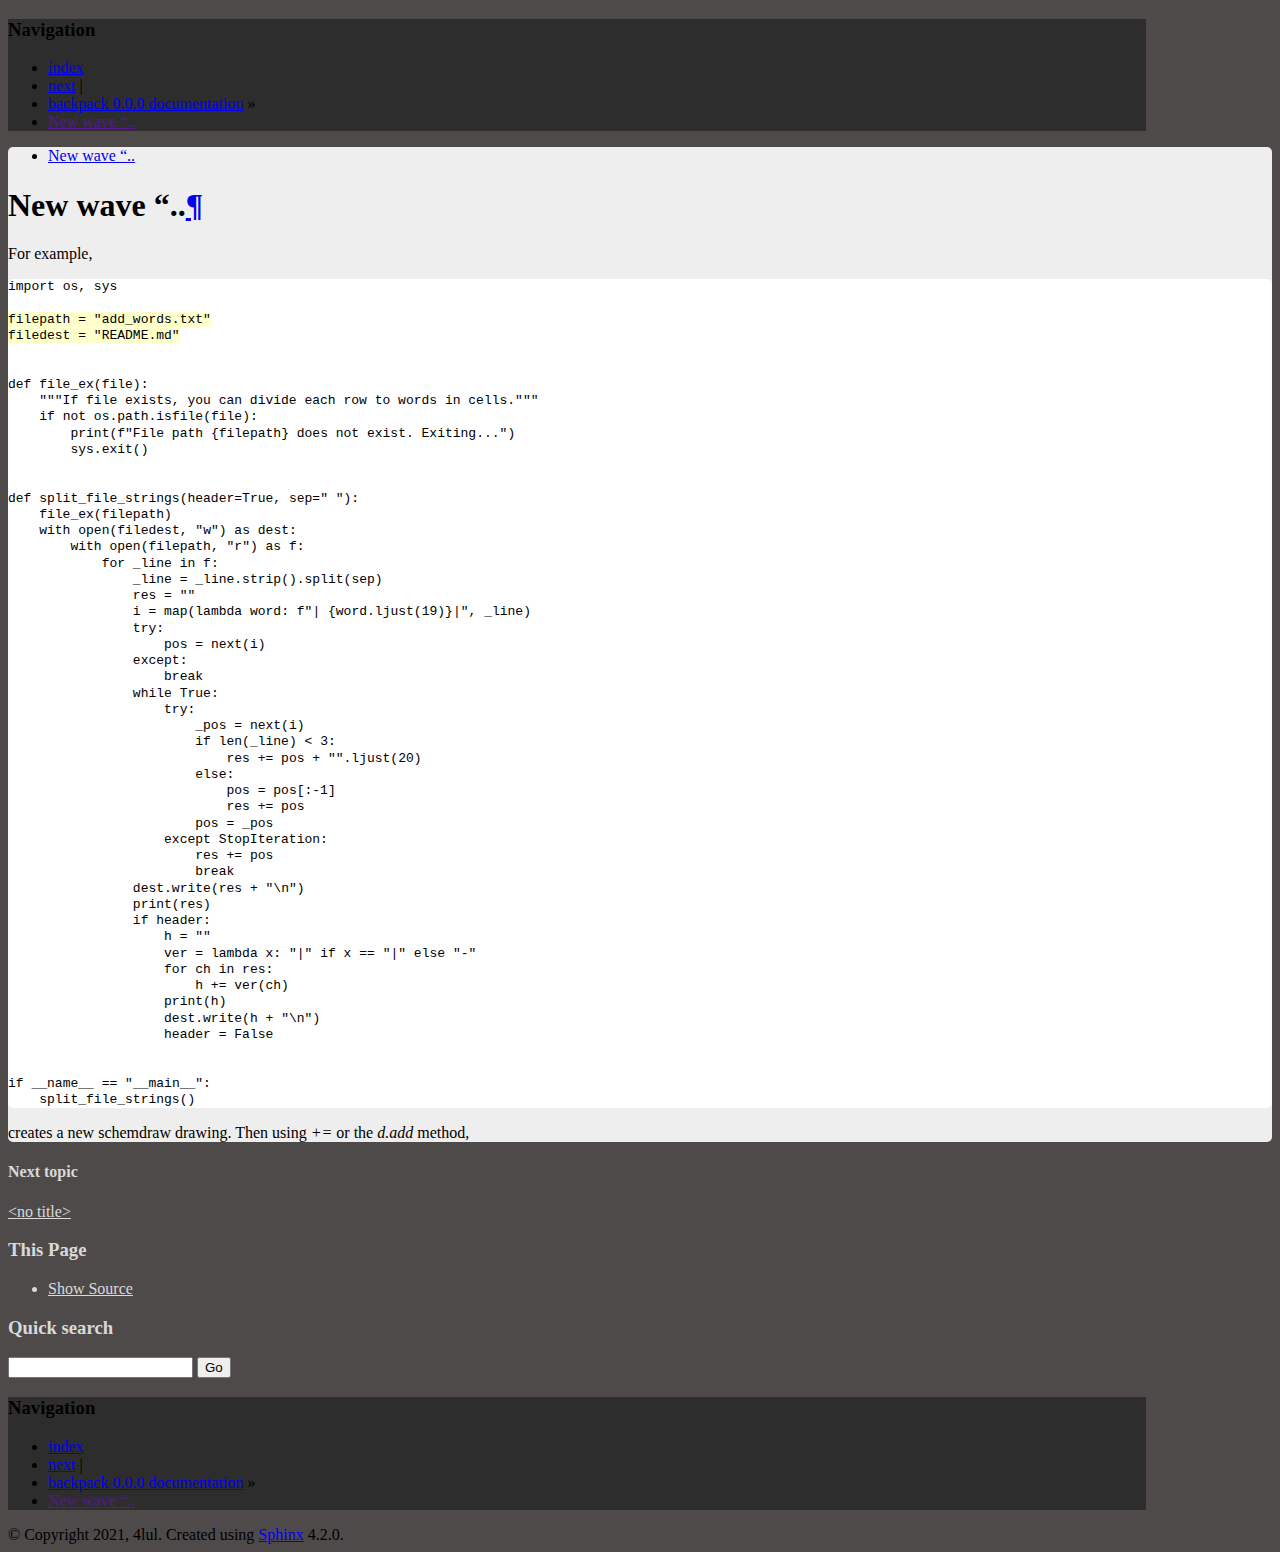
==== commit 0ca2f92d: "shit" ====
--- a/dict/sphinx/_build/html/index.html
+++ b/dict/sphinx/_build/html/index.html
@@ -1,211 +1,71 @@
-<!doctype html>
-<html class="no-js">
-  <head><meta charset="utf-8"/>
-    <meta name="viewport" content="width=device-width,initial-scale=1"/>
-    <meta name="color-scheme" content="light dark"><meta name="generator" content="Docutils 0.17.1: http://docutils.sourceforge.net/" />
-<link rel="index" title="Index" href="genindex.html" /><link rel="search" title="Search" href="search.html" />
 
-    <meta name="generator" content="sphinx-4.2.0, furo 2021.10.09"/>
-        <title>backpack 0.0.1 documentation</title>
-      <link rel="stylesheet" type="text/css" href="_static/pygments.css" />
-    <link rel="stylesheet" type="text/css" href="_static/styles/furo.css?digest=0254c309f5cadf746f1a613e7677379ac9c8cdcd" />
-    <link rel="stylesheet" type="text/css" href="_static/styles/furo-extensions.css?digest=16fb25fabf47304eee183a5e9af80b1ba98259b1" />
-    <link rel="stylesheet" type="text/css" href="_static/custom1.css" />
-    
-    
+<!DOCTYPE html>
 
+<html>
+  <head>
+    <meta charset="utf-8" />
+    <meta name="viewport" content="width=device-width, initial-scale=1.0" /><meta name="generator" content="Docutils 0.17.1: http://docutils.sourceforge.net/" />
 
-<style>
-  body {
-    --color-code-background: #eeffcc;
-  --color-code-foreground: black;
-  --font-stack: -apple-system,BlinkMacSystemFont,'Segoe UI',Helvetica,Arial,sans-serif,'Apple Color Emoji','Segoe UI Emoji';
-  --font-stack--monospace: ui-monospace,SFMono-Regular,SF Mono,Menlo,Consolas,Liberation Mono,monospace;
-  --color-code-background: #EEE;
-  --highlight-background-color: #EEE;
-  
-  }
-  body[data-theme="dark"] {
-    --color-code-background: #272822;
-  --color-code-foreground: #f8f8f2;
-  --font-stack: Georgia, serif;
-  --font-stack--monospace: monospace,Mono;
-  
-  }
-  @media (prefers-color-scheme: dark) {
-    body:not([data-theme="light"]) {
-      --color-code-background: #272822;
-  --color-code-foreground: #f8f8f2;
-  --font-stack: Georgia, serif;
-  --font-stack--monospace: monospace,Mono;
-  
-    }
-  }
-</style></head>
-  <body>
-    <script>
-      document.body.dataset.theme = localStorage.getItem("theme") || "auto";
-    </script>
-    
-<svg xmlns="http://www.w3.org/2000/svg" style="display: none;">
-  <symbol id="svg-toc" viewBox="0 0 24 24">
-    <title>Contents</title>
-    <svg xmlns="http://www.w3.org/2000/svg" width="24" height="24" viewBox="0 0 24 24" fill="none" stroke="currentColor"
-      stroke-width="1.5" stroke-linecap="round" stroke-linejoin="round">
-      <path stroke="none" d="M0 0h24v24H0z" />
-      <line x1="4" y1="6" x2="20" y2="6" />
-      <line x1="10" y1="12" x2="20" y2="12" />
-      <line x1="6" y1="18" x2="20" y2="18" />
-    </svg>
-  </symbol>
-  <symbol id="svg-menu" viewBox="0 0 24 24">
-    <title>Menu</title>
-    <svg xmlns="http://www.w3.org/2000/svg" width="24" height="24" viewBox="0 0 24 24" fill="none" stroke="currentColor"
-      stroke-width="2" stroke-linecap="round" stroke-linejoin="round" class="feather-menu">
-      <line x1="3" y1="12" x2="21" y2="12"></line>
-      <line x1="3" y1="6" x2="21" y2="6"></line>
-      <line x1="3" y1="18" x2="21" y2="18"></line>
-    </svg>
-  </symbol>
-  <symbol id="svg-arrow-right" viewBox="0 0 24 24">
-    <title>Expand</title>
-    <svg xmlns="http://www.w3.org/2000/svg" width="24" height="24" viewBox="0 0 24 24" fill="none" stroke="currentColor"
-      stroke-width="2" stroke-linecap="round" stroke-linejoin="round" class="feather-chevron-right">
-      <polyline points="9 18 15 12 9 6"></polyline>
-    </svg>
-  </symbol>
-  <symbol id="svg-sun" viewBox="0 0 24 24">
-    <title>Light mode</title>
-    <svg xmlns="http://www.w3.org/2000/svg" width="24" height="24" viewBox="0 0 24 24" fill="none" stroke="currentColor"
-      stroke-width="1.5" stroke-linecap="round" stroke-linejoin="round" class="feather-sun">
-      <circle cx="12" cy="12" r="5"></circle>
-      <line x1="12" y1="1" x2="12" y2="3"></line>
-      <line x1="12" y1="21" x2="12" y2="23"></line>
-      <line x1="4.22" y1="4.22" x2="5.64" y2="5.64"></line>
-      <line x1="18.36" y1="18.36" x2="19.78" y2="19.78"></line>
-      <line x1="1" y1="12" x2="3" y2="12"></line>
-      <line x1="21" y1="12" x2="23" y2="12"></line>
-      <line x1="4.22" y1="19.78" x2="5.64" y2="18.36"></line>
-      <line x1="18.36" y1="5.64" x2="19.78" y2="4.22"></line>
-    </svg>
-  </symbol>
-  <symbol id="svg-moon" viewBox="0 0 24 24">
-    <title>Dark mode</title>
-    <svg xmlns="http://www.w3.org/2000/svg" width="24" height="24" viewBox="0 0 24 24" fill="none" stroke="currentColor"
-      stroke-width="1.5" stroke-linecap="round" stroke-linejoin="round" class="icon-tabler-moon">
-      <path stroke="none" d="M0 0h24v24H0z" fill="none" />
-      <path d="M12 3c.132 0 .263 0 .393 0a7.5 7.5 0 0 0 7.92 12.446a9 9 0 1 1 -8.313 -12.454z" />
-    </svg>
-  </symbol>
-  <symbol id="svg-sun-half" viewBox="0 0 24 24">
-    <title>Auto light/dark mode</title>
-    <svg xmlns="http://www.w3.org/2000/svg" width="24" height="24" viewBox="0 0 24 24" fill="none" stroke="currentColor"
-      stroke-width="1.5" stroke-linecap="round" stroke-linejoin="round" class="icon-tabler-shadow">
-      <path stroke="none" d="M0 0h24v24H0z" fill="none"/>
-      <circle cx="12" cy="12" r="9" />
-      <path d="M13 12h5" />
-      <path d="M13 15h4" />
-      <path d="M13 18h1" />
-      <path d="M13 9h4" />
-      <path d="M13 6h1" />
-    </svg>
-  </symbol>
-</svg>
+    <title>New wave “.. &#8212; backpack 0.0.0 documentation</title>
+    <link rel="stylesheet" type="text/css" href="_static/pygments.css" />
+    <link rel="stylesheet" type="text/css" href="_static/celery.css" />
+    <link rel="stylesheet" type="text/css" href="_static/custom.css" />
+    <script data-url_root="./" id="documentation_options" src="_static/documentation_options.js"></script>
+    <script src="_static/jquery.js"></script>
+    <script src="_static/underscore.js"></script>
+    <script src="_static/doctools.js"></script>
+    <link rel="index" title="Index" href="genindex.html" />
+    <link rel="search" title="Search" href="search.html" />
+    <link rel="next" title="&lt;no title&gt;" href="sidebar.html" /> 
+  </head><body>
+    <div class="related" role="navigation" aria-label="related navigation">
+      <h3>Navigation</h3>
+      <ul>
+        <li class="right" style="margin-right: 10px">
+          <a href="genindex.html" title="General Index"
+             accesskey="I">index</a></li>
+        <li class="right" >
+          <a href="sidebar.html" title="&lt;no title&gt;"
+             accesskey="N">next</a> |</li>
+        <li class="nav-item nav-item-0"><a href="#">backpack 0.0.0 documentation</a> &#187;</li>
+        <li class="nav-item nav-item-this"><a href="">New wave “..</a></li> 
+      </ul>
+    </div>  
 
-<input type="checkbox" class="sidebar-toggle" name="__navigation" id="__navigation">
-<input type="checkbox" class="sidebar-toggle" name="__toc" id="__toc">
-<label class="overlay sidebar-overlay" for="__navigation">
-  <div class="visually-hidden">Hide navigation sidebar</div>
-</label>
-<label class="overlay toc-overlay" for="__toc">
-  <div class="visually-hidden">Hide table of contents sidebar</div>
-</label>
-
-
-
-<div class="page">
-  <header class="mobile-header">
-    <div class="header-left">
-      <label class="nav-overlay-icon" for="__navigation">
-        <div class="visually-hidden">Toggle site navigation sidebar</div>
-        <i class="icon"><svg><use href="#svg-menu"></use></svg></i>
-      </label>
-    </div>
-    <div class="header-center">
-      <a href="#"><div class="brand">backpack 0.0.1 documentation</div></a>
-    </div>
-    <div class="header-right">
-      <div class="theme-toggle-container theme-toggle-header">
-        <button class="theme-toggle">
-          <div class="visually-hidden">Toggle Light / Dark / Auto color theme</div>
-          <svg class="theme-icon-when-auto"><use href="#svg-sun-half"></use></svg>
-          <svg class="theme-icon-when-dark"><use href="#svg-moon"></use></svg>
-          <svg class="theme-icon-when-light"><use href="#svg-sun"></use></svg>
-        </button>
-      </div>
-      <label class="toc-overlay-icon toc-header-icon no-toc" for="__toc">
-        <div class="visually-hidden">Toggle table of contents sidebar</div>
-        <i class="icon"><svg><use href="#svg-toc"></use></svg></i>
-      </label>
-    </div>
-  </header>
-  <aside class="sidebar-drawer">
-    <div class="sidebar-container">
-      
-      <div class="sidebar-sticky"><div class="sidebar-scroll"><form class="sidebar-search-container" method="get" action="search.html" role="search">
-  <input class="sidebar-search" placeholder=Search name="q" aria-label="Search">
-  <input type="hidden" name="check_keywords" value="yes">
-  <input type="hidden" name="area" value="default">
-</form>
-<div id="searchbox"></div><div class="sidebar-tree">
-  
-</div></div>
-      </div>
-      
-    </div>
-  </aside>
-  <div class="main">
-    <div class="content">
-      <div class="article-container">
-        <div class="content-icon-container">
-          <div class="theme-toggle-container theme-toggle-content">
-            <button class="theme-toggle">
-              <div class="visually-hidden">Toggle Light / Dark / Auto color theme</div>
-              <svg class="theme-icon-when-auto"><use href="#svg-sun-half"></use></svg>
-              <svg class="theme-icon-when-dark"><use href="#svg-moon"></use></svg>
-              <svg class="theme-icon-when-light"><use href="#svg-sun"></use></svg>
-            </button>
-          </div>
-          <label class="toc-overlay-icon toc-content-icon no-toc" for="__toc">
-            <div class="visually-hidden">Toggle table of contents sidebar</div>
-            <i class="icon"><svg><use href="#svg-toc"></use></svg></i>
-          </label>
-        </div>
-        <article role="main">
-          <section id="new-wave">
+    <div class="document">
+      <div class="documentwrapper">
+        <div class="bodywrapper">
+          <div class="body" role="main">
+            
+  <div class="toctree-wrapper compound">
+<ul class="current">
+<li class="toctree-l1 current"><a class="current reference internal" href="#">New wave “..</a></li>
+</ul>
+</div>
+<section id="new-wave">
 <h1>New wave “..<a class="headerlink" href="#new-wave" title="Permalink to this headline">¶</a></h1>
 <p>For example,</p>
 <div class="highlight-python notranslate"><div class="highlight"><pre><span></span><span class="kn">import</span> <span class="nn">os</span><span class="o">,</span> <span class="nn">sys</span>
 
-<span class="hll"><span class="n">filepath</span> <span class="o">=</span> <span class="s2">"add_words.txt"</span>
-</span><span class="hll"><span class="n">filedest</span> <span class="o">=</span> <span class="s2">"README.md"</span>
+<span class="hll"><span class="n">filepath</span> <span class="o">=</span> <span class="s2">&quot;add_words.txt&quot;</span>
+</span><span class="hll"><span class="n">filedest</span> <span class="o">=</span> <span class="s2">&quot;README.md&quot;</span>
 </span>
 
 <span class="k">def</span> <span class="nf">file_ex</span><span class="p">(</span><span class="n">file</span><span class="p">):</span>
-    <span class="sd">"""If file exists, you can divide each row to words in cells."""</span>
+    <span class="sd">&quot;&quot;&quot;If file exists, you can divide each row to words in cells.&quot;&quot;&quot;</span>
     <span class="k">if</span> <span class="ow">not</span> <span class="n">os</span><span class="o">.</span><span class="n">path</span><span class="o">.</span><span class="n">isfile</span><span class="p">(</span><span class="n">file</span><span class="p">):</span>
-        <span class="nb">print</span><span class="p">(</span><span class="sa">f</span><span class="s2">"File path </span><span class="si">{</span><span class="n">filepath</span><span class="si">}</span><span class="s2"> does not exist. Exiting..."</span><span class="p">)</span>
+        <span class="nb">print</span><span class="p">(</span><span class="sa">f</span><span class="s2">&quot;File path </span><span class="si">{</span><span class="n">filepath</span><span class="si">}</span><span class="s2"> does not exist. Exiting...&quot;</span><span class="p">)</span>
         <span class="n">sys</span><span class="o">.</span><span class="n">exit</span><span class="p">()</span>
 
 
-<span class="k">def</span> <span class="nf">split_file_strings</span><span class="p">(</span><span class="n">header</span><span class="o">=</span><span class="kc">True</span><span class="p">,</span> <span class="n">sep</span><span class="o">=</span><span class="s2">" "</span><span class="p">):</span>
+<span class="k">def</span> <span class="nf">split_file_strings</span><span class="p">(</span><span class="n">header</span><span class="o">=</span><span class="kc">True</span><span class="p">,</span> <span class="n">sep</span><span class="o">=</span><span class="s2">&quot; &quot;</span><span class="p">):</span>
     <span class="n">file_ex</span><span class="p">(</span><span class="n">filepath</span><span class="p">)</span>
-    <span class="k">with</span> <span class="nb">open</span><span class="p">(</span><span class="n">filedest</span><span class="p">,</span> <span class="s2">"w"</span><span class="p">)</span> <span class="k">as</span> <span class="n">dest</span><span class="p">:</span>
-        <span class="k">with</span> <span class="nb">open</span><span class="p">(</span><span class="n">filepath</span><span class="p">,</span> <span class="s2">"r"</span><span class="p">)</span> <span class="k">as</span> <span class="n">f</span><span class="p">:</span>
+    <span class="k">with</span> <span class="nb">open</span><span class="p">(</span><span class="n">filedest</span><span class="p">,</span> <span class="s2">&quot;w&quot;</span><span class="p">)</span> <span class="k">as</span> <span class="n">dest</span><span class="p">:</span>
+        <span class="k">with</span> <span class="nb">open</span><span class="p">(</span><span class="n">filepath</span><span class="p">,</span> <span class="s2">&quot;r&quot;</span><span class="p">)</span> <span class="k">as</span> <span class="n">f</span><span class="p">:</span>
             <span class="k">for</span> <span class="n">_line</span> <span class="ow">in</span> <span class="n">f</span><span class="p">:</span>
                 <span class="n">_line</span> <span class="o">=</span> <span class="n">_line</span><span class="o">.</span><span class="n">strip</span><span class="p">()</span><span class="o">.</span><span class="n">split</span><span class="p">(</span><span class="n">sep</span><span class="p">)</span>
-                <span class="n">res</span> <span class="o">=</span> <span class="s2">""</span>
-                <span class="n">i</span> <span class="o">=</span> <span class="nb">map</span><span class="p">(</span><span class="k">lambda</span> <span class="n">word</span><span class="p">:</span> <span class="sa">f</span><span class="s2">"| </span><span class="si">{</span><span class="n">word</span><span class="o">.</span><span class="n">ljust</span><span class="p">(</span><span class="mi">19</span><span class="p">)</span><span class="si">}</span><span class="s2">|"</span><span class="p">,</span> <span class="n">_line</span><span class="p">)</span>
+                <span class="n">res</span> <span class="o">=</span> <span class="s2">&quot;&quot;</span>
+                <span class="n">i</span> <span class="o">=</span> <span class="nb">map</span><span class="p">(</span><span class="k">lambda</span> <span class="n">word</span><span class="p">:</span> <span class="sa">f</span><span class="s2">&quot;| </span><span class="si">{</span><span class="n">word</span><span class="o">.</span><span class="n">ljust</span><span class="p">(</span><span class="mi">19</span><span class="p">)</span><span class="si">}</span><span class="s2">|&quot;</span><span class="p">,</span> <span class="n">_line</span><span class="p">)</span>
                 <span class="k">try</span><span class="p">:</span>
                     <span class="n">pos</span> <span class="o">=</span> <span class="nb">next</span><span class="p">(</span><span class="n">i</span><span class="p">)</span>
                 <span class="k">except</span><span class="p">:</span>
@@ -214,7 +74,7 @@
                     <span class="k">try</span><span class="p">:</span>
                         <span class="n">_pos</span> <span class="o">=</span> <span class="nb">next</span><span class="p">(</span><span class="n">i</span><span class="p">)</span>
                         <span class="k">if</span> <span class="nb">len</span><span class="p">(</span><span class="n">_line</span><span class="p">)</span> <span class="o">&lt;</span> <span class="mi">3</span><span class="p">:</span>
-                            <span class="n">res</span> <span class="o">+=</span> <span class="n">pos</span> <span class="o">+</span> <span class="s2">""</span><span class="o">.</span><span class="n">ljust</span><span class="p">(</span><span class="mi">20</span><span class="p">)</span>
+                            <span class="n">res</span> <span class="o">+=</span> <span class="n">pos</span> <span class="o">+</span> <span class="s2">&quot;&quot;</span><span class="o">.</span><span class="n">ljust</span><span class="p">(</span><span class="mi">20</span><span class="p">)</span>
                         <span class="k">else</span><span class="p">:</span>
                             <span class="n">pos</span> <span class="o">=</span> <span class="n">pos</span><span class="p">[:</span><span class="o">-</span><span class="mi">1</span><span class="p">]</span>
                             <span class="n">res</span> <span class="o">+=</span> <span class="n">pos</span>
@@ -222,58 +82,72 @@
                     <span class="k">except</span> <span class="ne">StopIteration</span><span class="p">:</span>
                         <span class="n">res</span> <span class="o">+=</span> <span class="n">pos</span>
                         <span class="k">break</span>
-                <span class="n">dest</span><span class="o">.</span><span class="n">write</span><span class="p">(</span><span class="n">res</span> <span class="o">+</span> <span class="s2">"</span><span class="se">\n</span><span class="s2">"</span><span class="p">)</span>
+                <span class="n">dest</span><span class="o">.</span><span class="n">write</span><span class="p">(</span><span class="n">res</span> <span class="o">+</span> <span class="s2">&quot;</span><span class="se">\n</span><span class="s2">&quot;</span><span class="p">)</span>
                 <span class="nb">print</span><span class="p">(</span><span class="n">res</span><span class="p">)</span>
                 <span class="k">if</span> <span class="n">header</span><span class="p">:</span>
-                    <span class="n">h</span> <span class="o">=</span> <span class="s2">""</span>
-                    <span class="n">ver</span> <span class="o">=</span> <span class="k">lambda</span> <span class="n">x</span><span class="p">:</span> <span class="s2">"|"</span> <span class="k">if</span> <span class="n">x</span> <span class="o">==</span> <span class="s2">"|"</span> <span class="k">else</span> <span class="s2">"-"</span>
+                    <span class="n">h</span> <span class="o">=</span> <span class="s2">&quot;&quot;</span>
+                    <span class="n">ver</span> <span class="o">=</span> <span class="k">lambda</span> <span class="n">x</span><span class="p">:</span> <span class="s2">&quot;|&quot;</span> <span class="k">if</span> <span class="n">x</span> <span class="o">==</span> <span class="s2">&quot;|&quot;</span> <span class="k">else</span> <span class="s2">&quot;-&quot;</span>
                     <span class="k">for</span> <span class="n">ch</span> <span class="ow">in</span> <span class="n">res</span><span class="p">:</span>
                         <span class="n">h</span> <span class="o">+=</span> <span class="n">ver</span><span class="p">(</span><span class="n">ch</span><span class="p">)</span>
                     <span class="nb">print</span><span class="p">(</span><span class="n">h</span><span class="p">)</span>
-                    <span class="n">dest</span><span class="o">.</span><span class="n">write</span><span class="p">(</span><span class="n">h</span> <span class="o">+</span> <span class="s2">"</span><span class="se">\n</span><span class="s2">"</span><span class="p">)</span>
+                    <span class="n">dest</span><span class="o">.</span><span class="n">write</span><span class="p">(</span><span class="n">h</span> <span class="o">+</span> <span class="s2">&quot;</span><span class="se">\n</span><span class="s2">&quot;</span><span class="p">)</span>
                     <span class="n">header</span> <span class="o">=</span> <span class="kc">False</span>
 
 
-<span class="k">if</span> <span class="vm">__name__</span> <span class="o">==</span> <span class="s2">"__main__"</span><span class="p">:</span>
+<span class="k">if</span> <span class="vm">__name__</span> <span class="o">==</span> <span class="s2">&quot;__main__&quot;</span><span class="p">:</span>
     <span class="n">split_file_strings</span><span class="p">()</span>
 </pre></div>
 </div>
 <p>creates a new schemdraw drawing. Then using <cite>+=</cite> or the <cite>d.add</cite> method,</p>
 </section>
 
-        </article>
+
+            <div class="clearer"></div>
+          </div>
+        </div>
       </div>
-      <footer>
-        
-        <div class="related-pages">
-          
-          
+      <div class="sphinxsidebar" role="navigation" aria-label="main navigation">
+        <div class="sphinxsidebarwrapper">
+  <h4>Next topic</h4>
+  <p class="topless"><a href="sidebar.html"
+                        title="next chapter">&lt;no title&gt;</a></p>
+  <div role="note" aria-label="source link">
+    <h3>This Page</h3>
+    <ul class="this-page-menu">
+      <li><a href="_sources/index.rst.txt"
+            rel="nofollow">Show Source</a></li>
+    </ul>
+   </div>
+<div id="searchbox" style="display: none" role="search">
+  <h3 id="searchlabel">Quick search</h3>
+    <div class="searchformwrapper">
+    <form class="search" action="search.html" method="get">
+      <input type="text" name="q" aria-labelledby="searchlabel" autocomplete="off" autocorrect="off" autocapitalize="off" spellcheck="false"/>
+      <input type="submit" value="Go" />
+    </form>
+    </div>
+</div>
+<script>$('#searchbox').show(0);</script>
         </div>
-
-        <div class="related-information">
-              Copyright &#169; 2021, 4lul |
-            Built with <a href="https://www.sphinx-doc.org/">Sphinx</a>
-              and
-              <a class="muted-link" href="https://pradyunsg.me">@pradyunsg</a>'s
-              <a href="https://github.com/pradyunsg/furo">Furo theme</a>. |
-            <a class="muted-link" href="_sources/index.rst.txt"
-               rel="nofollow">
-              Show Source
-            </a>
-        </div>
-        
-      </footer>
+      </div>
+      <div class="clearer"></div>
     </div>
-    <aside class="toc-drawer no-toc">
-      
-      
-      
-    </aside>
-  </div>
-</div><script data-url_root="./" id="documentation_options" src="_static/documentation_options.js"></script>
-    <script src="_static/jquery.js"></script>
-    <script src="_static/underscore.js"></script>
-    <script src="_static/doctools.js"></script>
-    <script src="_static/scripts/main.js"></script>
-    </body>
+    <div class="related" role="navigation" aria-label="related navigation">
+      <h3>Navigation</h3>
+      <ul>
+        <li class="right" style="margin-right: 10px">
+          <a href="genindex.html" title="General Index"
+             >index</a></li>
+        <li class="right" >
+          <a href="sidebar.html" title="&lt;no title&gt;"
+             >next</a> |</li>
+        <li class="nav-item nav-item-0"><a href="#">backpack 0.0.0 documentation</a> &#187;</li>
+        <li class="nav-item nav-item-this"><a href="">New wave “..</a></li> 
+      </ul>
+    </div>
+    <div class="footer" role="contentinfo">
+        &#169; Copyright 2021, 4lul.
+      Created using <a href="https://www.sphinx-doc.org/">Sphinx</a> 4.2.0.
+    </div>
+  </body>
 </html>--- a/dict/sphinx/_build/html/_static/pygments.css
+++ b/dict/sphinx/_build/html/_static/pygments.css
@@ -1,231 +1,7 @@
-
-            pre { line-height: 125%; }
+pre { line-height: 125%; }
 td.linenos .normal { color: inherit; background-color: transparent; padding-left: 5px; padding-right: 5px; }
 span.linenos { color: inherit; background-color: transparent; padding-left: 5px; padding-right: 5px; }
 td.linenos .special { color: #000000; background-color: #ffffc0; padding-left: 5px; padding-right: 5px; }
 span.linenos.special { color: #000000; background-color: #ffffc0; padding-left: 5px; padding-right: 5px; }
 .highlight .hll { background-color: #ffffcc }
-.highlight { background: #eeffcc; }
-.highlight .c { color: #408090; font-style: italic } /* Comment */
-.highlight .err { border: 1px solid #FF0000 } /* Error */
-.highlight .k { color: #007020; font-weight: bold } /* Keyword */
-.highlight .o { color: #666666 } /* Operator */
-.highlight .ch { color: #408090; font-style: italic } /* Comment.Hashbang */
-.highlight .cm { color: #408090; font-style: italic } /* Comment.Multiline */
-.highlight .cp { color: #007020 } /* Comment.Preproc */
-.highlight .cpf { color: #408090; font-style: italic } /* Comment.PreprocFile */
-.highlight .c1 { color: #408090; font-style: italic } /* Comment.Single */
-.highlight .cs { color: #408090; background-color: #fff0f0 } /* Comment.Special */
-.highlight .gd { color: #A00000 } /* Generic.Deleted */
-.highlight .ge { font-style: italic } /* Generic.Emph */
-.highlight .gr { color: #FF0000 } /* Generic.Error */
-.highlight .gh { color: #000080; font-weight: bold } /* Generic.Heading */
-.highlight .gi { color: #00A000 } /* Generic.Inserted */
-.highlight .go { color: #333333 } /* Generic.Output */
-.highlight .gp { color: #c65d09; font-weight: bold } /* Generic.Prompt */
-.highlight .gs { font-weight: bold } /* Generic.Strong */
-.highlight .gu { color: #800080; font-weight: bold } /* Generic.Subheading */
-.highlight .gt { color: #0044DD } /* Generic.Traceback */
-.highlight .kc { color: #007020; font-weight: bold } /* Keyword.Constant */
-.highlight .kd { color: #007020; font-weight: bold } /* Keyword.Declaration */
-.highlight .kn { color: #007020; font-weight: bold } /* Keyword.Namespace */
-.highlight .kp { color: #007020 } /* Keyword.Pseudo */
-.highlight .kr { color: #007020; font-weight: bold } /* Keyword.Reserved */
-.highlight .kt { color: #902000 } /* Keyword.Type */
-.highlight .m { color: #208050 } /* Literal.Number */
-.highlight .s { color: #4070a0 } /* Literal.String */
-.highlight .na { color: #4070a0 } /* Name.Attribute */
-.highlight .nb { color: #007020 } /* Name.Builtin */
-.highlight .nc { color: #0e84b5; font-weight: bold } /* Name.Class */
-.highlight .no { color: #60add5 } /* Name.Constant */
-.highlight .nd { color: #555555; font-weight: bold } /* Name.Decorator */
-.highlight .ni { color: #d55537; font-weight: bold } /* Name.Entity */
-.highlight .ne { color: #007020 } /* Name.Exception */
-.highlight .nf { color: #06287e } /* Name.Function */
-.highlight .nl { color: #002070; font-weight: bold } /* Name.Label */
-.highlight .nn { color: #0e84b5; font-weight: bold } /* Name.Namespace */
-.highlight .nt { color: #062873; font-weight: bold } /* Name.Tag */
-.highlight .nv { color: #bb60d5 } /* Name.Variable */
-.highlight .ow { color: #007020; font-weight: bold } /* Operator.Word */
-.highlight .w { color: #bbbbbb } /* Text.Whitespace */
-.highlight .mb { color: #208050 } /* Literal.Number.Bin */
-.highlight .mf { color: #208050 } /* Literal.Number.Float */
-.highlight .mh { color: #208050 } /* Literal.Number.Hex */
-.highlight .mi { color: #208050 } /* Literal.Number.Integer */
-.highlight .mo { color: #208050 } /* Literal.Number.Oct */
-.highlight .sa { color: #4070a0 } /* Literal.String.Affix */
-.highlight .sb { color: #4070a0 } /* Literal.String.Backtick */
-.highlight .sc { color: #4070a0 } /* Literal.String.Char */
-.highlight .dl { color: #4070a0 } /* Literal.String.Delimiter */
-.highlight .sd { color: #4070a0; font-style: italic } /* Literal.String.Doc */
-.highlight .s2 { color: #4070a0 } /* Literal.String.Double */
-.highlight .se { color: #4070a0; font-weight: bold } /* Literal.String.Escape */
-.highlight .sh { color: #4070a0 } /* Literal.String.Heredoc */
-.highlight .si { color: #70a0d0; font-style: italic } /* Literal.String.Interpol */
-.highlight .sx { color: #c65d09 } /* Literal.String.Other */
-.highlight .sr { color: #235388 } /* Literal.String.Regex */
-.highlight .s1 { color: #4070a0 } /* Literal.String.Single */
-.highlight .ss { color: #517918 } /* Literal.String.Symbol */
-.highlight .bp { color: #007020 } /* Name.Builtin.Pseudo */
-.highlight .fm { color: #06287e } /* Name.Function.Magic */
-.highlight .vc { color: #bb60d5 } /* Name.Variable.Class */
-.highlight .vg { color: #bb60d5 } /* Name.Variable.Global */
-.highlight .vi { color: #bb60d5 } /* Name.Variable.Instance */
-.highlight .vm { color: #bb60d5 } /* Name.Variable.Magic */
-.highlight .il { color: #208050 } /* Literal.Number.Integer.Long */
-            pre { line-height: 125%; }
-td.linenos .normal { color: inherit; background-color: transparent; padding-left: 5px; padding-right: 5px; }
-span.linenos { color: inherit; background-color: transparent; padding-left: 5px; padding-right: 5px; }
-td.linenos .special { color: #000000; background-color: #ffffc0; padding-left: 5px; padding-right: 5px; }
-span.linenos.special { color: #000000; background-color: #ffffc0; padding-left: 5px; padding-right: 5px; }
-body[data-theme="dark"] .highlight .hll { background-color: #49483e }
-body[data-theme="dark"] .highlight { background: #272822; color: #f8f8f2 }
-body[data-theme="dark"] .highlight .c { color: #75715e } /* Comment */
-body[data-theme="dark"] .highlight .err { color: #960050; background-color: #1e0010 } /* Error */
-body[data-theme="dark"] .highlight .k { color: #66d9ef } /* Keyword */
-body[data-theme="dark"] .highlight .l { color: #ae81ff } /* Literal */
-body[data-theme="dark"] .highlight .n { color: #f8f8f2 } /* Name */
-body[data-theme="dark"] .highlight .o { color: #f92672 } /* Operator */
-body[data-theme="dark"] .highlight .p { color: #f8f8f2 } /* Punctuation */
-body[data-theme="dark"] .highlight .ch { color: #75715e } /* Comment.Hashbang */
-body[data-theme="dark"] .highlight .cm { color: #75715e } /* Comment.Multiline */
-body[data-theme="dark"] .highlight .cp { color: #75715e } /* Comment.Preproc */
-body[data-theme="dark"] .highlight .cpf { color: #75715e } /* Comment.PreprocFile */
-body[data-theme="dark"] .highlight .c1 { color: #75715e } /* Comment.Single */
-body[data-theme="dark"] .highlight .cs { color: #75715e } /* Comment.Special */
-body[data-theme="dark"] .highlight .gd { color: #f92672 } /* Generic.Deleted */
-body[data-theme="dark"] .highlight .ge { font-style: italic } /* Generic.Emph */
-body[data-theme="dark"] .highlight .gi { color: #a6e22e } /* Generic.Inserted */
-body[data-theme="dark"] .highlight .go { color: #66d9ef } /* Generic.Output */
-body[data-theme="dark"] .highlight .gp { color: #f92672; font-weight: bold } /* Generic.Prompt */
-body[data-theme="dark"] .highlight .gs { font-weight: bold } /* Generic.Strong */
-body[data-theme="dark"] .highlight .gu { color: #75715e } /* Generic.Subheading */
-body[data-theme="dark"] .highlight .kc { color: #66d9ef } /* Keyword.Constant */
-body[data-theme="dark"] .highlight .kd { color: #66d9ef } /* Keyword.Declaration */
-body[data-theme="dark"] .highlight .kn { color: #f92672 } /* Keyword.Namespace */
-body[data-theme="dark"] .highlight .kp { color: #66d9ef } /* Keyword.Pseudo */
-body[data-theme="dark"] .highlight .kr { color: #66d9ef } /* Keyword.Reserved */
-body[data-theme="dark"] .highlight .kt { color: #66d9ef } /* Keyword.Type */
-body[data-theme="dark"] .highlight .ld { color: #e6db74 } /* Literal.Date */
-body[data-theme="dark"] .highlight .m { color: #ae81ff } /* Literal.Number */
-body[data-theme="dark"] .highlight .s { color: #e6db74 } /* Literal.String */
-body[data-theme="dark"] .highlight .na { color: #a6e22e } /* Name.Attribute */
-body[data-theme="dark"] .highlight .nb { color: #f8f8f2 } /* Name.Builtin */
-body[data-theme="dark"] .highlight .nc { color: #a6e22e } /* Name.Class */
-body[data-theme="dark"] .highlight .no { color: #66d9ef } /* Name.Constant */
-body[data-theme="dark"] .highlight .nd { color: #a6e22e } /* Name.Decorator */
-body[data-theme="dark"] .highlight .ni { color: #f8f8f2 } /* Name.Entity */
-body[data-theme="dark"] .highlight .ne { color: #a6e22e } /* Name.Exception */
-body[data-theme="dark"] .highlight .nf { color: #a6e22e } /* Name.Function */
-body[data-theme="dark"] .highlight .nl { color: #f8f8f2 } /* Name.Label */
-body[data-theme="dark"] .highlight .nn { color: #f8f8f2 } /* Name.Namespace */
-body[data-theme="dark"] .highlight .nx { color: #a6e22e } /* Name.Other */
-body[data-theme="dark"] .highlight .py { color: #f8f8f2 } /* Name.Property */
-body[data-theme="dark"] .highlight .nt { color: #f92672 } /* Name.Tag */
-body[data-theme="dark"] .highlight .nv { color: #f8f8f2 } /* Name.Variable */
-body[data-theme="dark"] .highlight .ow { color: #f92672 } /* Operator.Word */
-body[data-theme="dark"] .highlight .w { color: #f8f8f2 } /* Text.Whitespace */
-body[data-theme="dark"] .highlight .mb { color: #ae81ff } /* Literal.Number.Bin */
-body[data-theme="dark"] .highlight .mf { color: #ae81ff } /* Literal.Number.Float */
-body[data-theme="dark"] .highlight .mh { color: #ae81ff } /* Literal.Number.Hex */
-body[data-theme="dark"] .highlight .mi { color: #ae81ff } /* Literal.Number.Integer */
-body[data-theme="dark"] .highlight .mo { color: #ae81ff } /* Literal.Number.Oct */
-body[data-theme="dark"] .highlight .sa { color: #e6db74 } /* Literal.String.Affix */
-body[data-theme="dark"] .highlight .sb { color: #e6db74 } /* Literal.String.Backtick */
-body[data-theme="dark"] .highlight .sc { color: #e6db74 } /* Literal.String.Char */
-body[data-theme="dark"] .highlight .dl { color: #e6db74 } /* Literal.String.Delimiter */
-body[data-theme="dark"] .highlight .sd { color: #e6db74 } /* Literal.String.Doc */
-body[data-theme="dark"] .highlight .s2 { color: #e6db74 } /* Literal.String.Double */
-body[data-theme="dark"] .highlight .se { color: #ae81ff } /* Literal.String.Escape */
-body[data-theme="dark"] .highlight .sh { color: #e6db74 } /* Literal.String.Heredoc */
-body[data-theme="dark"] .highlight .si { color: #e6db74 } /* Literal.String.Interpol */
-body[data-theme="dark"] .highlight .sx { color: #e6db74 } /* Literal.String.Other */
-body[data-theme="dark"] .highlight .sr { color: #e6db74 } /* Literal.String.Regex */
-body[data-theme="dark"] .highlight .s1 { color: #e6db74 } /* Literal.String.Single */
-body[data-theme="dark"] .highlight .ss { color: #e6db74 } /* Literal.String.Symbol */
-body[data-theme="dark"] .highlight .bp { color: #f8f8f2 } /* Name.Builtin.Pseudo */
-body[data-theme="dark"] .highlight .fm { color: #a6e22e } /* Name.Function.Magic */
-body[data-theme="dark"] .highlight .vc { color: #f8f8f2 } /* Name.Variable.Class */
-body[data-theme="dark"] .highlight .vg { color: #f8f8f2 } /* Name.Variable.Global */
-body[data-theme="dark"] .highlight .vi { color: #f8f8f2 } /* Name.Variable.Instance */
-body[data-theme="dark"] .highlight .vm { color: #f8f8f2 } /* Name.Variable.Magic */
-body[data-theme="dark"] .highlight .il { color: #ae81ff } /* Literal.Number.Integer.Long */
-            @media (prefers-color-scheme: dark) {
-                pre { line-height: 125%; }
-td.linenos .normal { color: inherit; background-color: transparent; padding-left: 5px; padding-right: 5px; }
-span.linenos { color: inherit; background-color: transparent; padding-left: 5px; padding-right: 5px; }
-td.linenos .special { color: #000000; background-color: #ffffc0; padding-left: 5px; padding-right: 5px; }
-span.linenos.special { color: #000000; background-color: #ffffc0; padding-left: 5px; padding-right: 5px; }
-body:not([data-theme="light"]) .highlight .hll { background-color: #49483e }
-body:not([data-theme="light"]) .highlight { background: #272822; color: #f8f8f2 }
-body:not([data-theme="light"]) .highlight .c { color: #75715e } /* Comment */
-body:not([data-theme="light"]) .highlight .err { color: #960050; background-color: #1e0010 } /* Error */
-body:not([data-theme="light"]) .highlight .k { color: #66d9ef } /* Keyword */
-body:not([data-theme="light"]) .highlight .l { color: #ae81ff } /* Literal */
-body:not([data-theme="light"]) .highlight .n { color: #f8f8f2 } /* Name */
-body:not([data-theme="light"]) .highlight .o { color: #f92672 } /* Operator */
-body:not([data-theme="light"]) .highlight .p { color: #f8f8f2 } /* Punctuation */
-body:not([data-theme="light"]) .highlight .ch { color: #75715e } /* Comment.Hashbang */
-body:not([data-theme="light"]) .highlight .cm { color: #75715e } /* Comment.Multiline */
-body:not([data-theme="light"]) .highlight .cp { color: #75715e } /* Comment.Preproc */
-body:not([data-theme="light"]) .highlight .cpf { color: #75715e } /* Comment.PreprocFile */
-body:not([data-theme="light"]) .highlight .c1 { color: #75715e } /* Comment.Single */
-body:not([data-theme="light"]) .highlight .cs { color: #75715e } /* Comment.Special */
-body:not([data-theme="light"]) .highlight .gd { color: #f92672 } /* Generic.Deleted */
-body:not([data-theme="light"]) .highlight .ge { font-style: italic } /* Generic.Emph */
-body:not([data-theme="light"]) .highlight .gi { color: #a6e22e } /* Generic.Inserted */
-body:not([data-theme="light"]) .highlight .go { color: #66d9ef } /* Generic.Output */
-body:not([data-theme="light"]) .highlight .gp { color: #f92672; font-weight: bold } /* Generic.Prompt */
-body:not([data-theme="light"]) .highlight .gs { font-weight: bold } /* Generic.Strong */
-body:not([data-theme="light"]) .highlight .gu { color: #75715e } /* Generic.Subheading */
-body:not([data-theme="light"]) .highlight .kc { color: #66d9ef } /* Keyword.Constant */
-body:not([data-theme="light"]) .highlight .kd { color: #66d9ef } /* Keyword.Declaration */
-body:not([data-theme="light"]) .highlight .kn { color: #f92672 } /* Keyword.Namespace */
-body:not([data-theme="light"]) .highlight .kp { color: #66d9ef } /* Keyword.Pseudo */
-body:not([data-theme="light"]) .highlight .kr { color: #66d9ef } /* Keyword.Reserved */
-body:not([data-theme="light"]) .highlight .kt { color: #66d9ef } /* Keyword.Type */
-body:not([data-theme="light"]) .highlight .ld { color: #e6db74 } /* Literal.Date */
-body:not([data-theme="light"]) .highlight .m { color: #ae81ff } /* Literal.Number */
-body:not([data-theme="light"]) .highlight .s { color: #e6db74 } /* Literal.String */
-body:not([data-theme="light"]) .highlight .na { color: #a6e22e } /* Name.Attribute */
-body:not([data-theme="light"]) .highlight .nb { color: #f8f8f2 } /* Name.Builtin */
-body:not([data-theme="light"]) .highlight .nc { color: #a6e22e } /* Name.Class */
-body:not([data-theme="light"]) .highlight .no { color: #66d9ef } /* Name.Constant */
-body:not([data-theme="light"]) .highlight .nd { color: #a6e22e } /* Name.Decorator */
-body:not([data-theme="light"]) .highlight .ni { color: #f8f8f2 } /* Name.Entity */
-body:not([data-theme="light"]) .highlight .ne { color: #a6e22e } /* Name.Exception */
-body:not([data-theme="light"]) .highlight .nf { color: #a6e22e } /* Name.Function */
-body:not([data-theme="light"]) .highlight .nl { color: #f8f8f2 } /* Name.Label */
-body:not([data-theme="light"]) .highlight .nn { color: #f8f8f2 } /* Name.Namespace */
-body:not([data-theme="light"]) .highlight .nx { color: #a6e22e } /* Name.Other */
-body:not([data-theme="light"]) .highlight .py { color: #f8f8f2 } /* Name.Property */
-body:not([data-theme="light"]) .highlight .nt { color: #f92672 } /* Name.Tag */
-body:not([data-theme="light"]) .highlight .nv { color: #f8f8f2 } /* Name.Variable */
-body:not([data-theme="light"]) .highlight .ow { color: #f92672 } /* Operator.Word */
-body:not([data-theme="light"]) .highlight .w { color: #f8f8f2 } /* Text.Whitespace */
-body:not([data-theme="light"]) .highlight .mb { color: #ae81ff } /* Literal.Number.Bin */
-body:not([data-theme="light"]) .highlight .mf { color: #ae81ff } /* Literal.Number.Float */
-body:not([data-theme="light"]) .highlight .mh { color: #ae81ff } /* Literal.Number.Hex */
-body:not([data-theme="light"]) .highlight .mi { color: #ae81ff } /* Literal.Number.Integer */
-body:not([data-theme="light"]) .highlight .mo { color: #ae81ff } /* Literal.Number.Oct */
-body:not([data-theme="light"]) .highlight .sa { color: #e6db74 } /* Literal.String.Affix */
-body:not([data-theme="light"]) .highlight .sb { color: #e6db74 } /* Literal.String.Backtick */
-body:not([data-theme="light"]) .highlight .sc { color: #e6db74 } /* Literal.String.Char */
-body:not([data-theme="light"]) .highlight .dl { color: #e6db74 } /* Literal.String.Delimiter */
-body:not([data-theme="light"]) .highlight .sd { color: #e6db74 } /* Literal.String.Doc */
-body:not([data-theme="light"]) .highlight .s2 { color: #e6db74 } /* Literal.String.Double */
-body:not([data-theme="light"]) .highlight .se { color: #ae81ff } /* Literal.String.Escape */
-body:not([data-theme="light"]) .highlight .sh { color: #e6db74 } /* Literal.String.Heredoc */
-body:not([data-theme="light"]) .highlight .si { color: #e6db74 } /* Literal.String.Interpol */
-body:not([data-theme="light"]) .highlight .sx { color: #e6db74 } /* Literal.String.Other */
-body:not([data-theme="light"]) .highlight .sr { color: #e6db74 } /* Literal.String.Regex */
-body:not([data-theme="light"]) .highlight .s1 { color: #e6db74 } /* Literal.String.Single */
-body:not([data-theme="light"]) .highlight .ss { color: #e6db74 } /* Literal.String.Symbol */
-body:not([data-theme="light"]) .highlight .bp { color: #f8f8f2 } /* Name.Builtin.Pseudo */
-body:not([data-theme="light"]) .highlight .fm { color: #a6e22e } /* Name.Function.Magic */
-body:not([data-theme="light"]) .highlight .vc { color: #f8f8f2 } /* Name.Variable.Class */
-body:not([data-theme="light"]) .highlight .vg { color: #f8f8f2 } /* Name.Variable.Global */
-body:not([data-theme="light"]) .highlight .vi { color: #f8f8f2 } /* Name.Variable.Instance */
-body:not([data-theme="light"]) .highlight .vm { color: #f8f8f2 } /* Name.Variable.Magic */
-body:not([data-theme="light"]) .highlight .il { color: #ae81ff } /* Literal.Number.Integer.Long */
-            }
+.highlight { background: #ffffff; }--- a/dict/sphinx/_build/html/_static/custom.css
+++ b/dict/sphinx/_build/html/_static/custom.css
@@ -0,0 +1,29 @@
+@import './celery.css';
+
+div.sphinxsidebar,
+div.sphinxsidebar h3,
+div.sphinxsidebar h3 a,
+div.sphinxsidebar h4,
+div.sphinxsidebar h4 a,
+div.sphinxsidebar a {
+    color: #d9d9d9;
+}
+body {
+    background-color: #4e4a4a;
+}
+
+div.body {
+    background-color: #EEE;
+    border: 3px;
+    border-radius: 5px;
+}
+
+div.related {
+    background: #2d2d2d;
+    width: 90%;
+}
+
+div.highlight {
+    border: 3px;
+    border-radius: 5px;
+}
